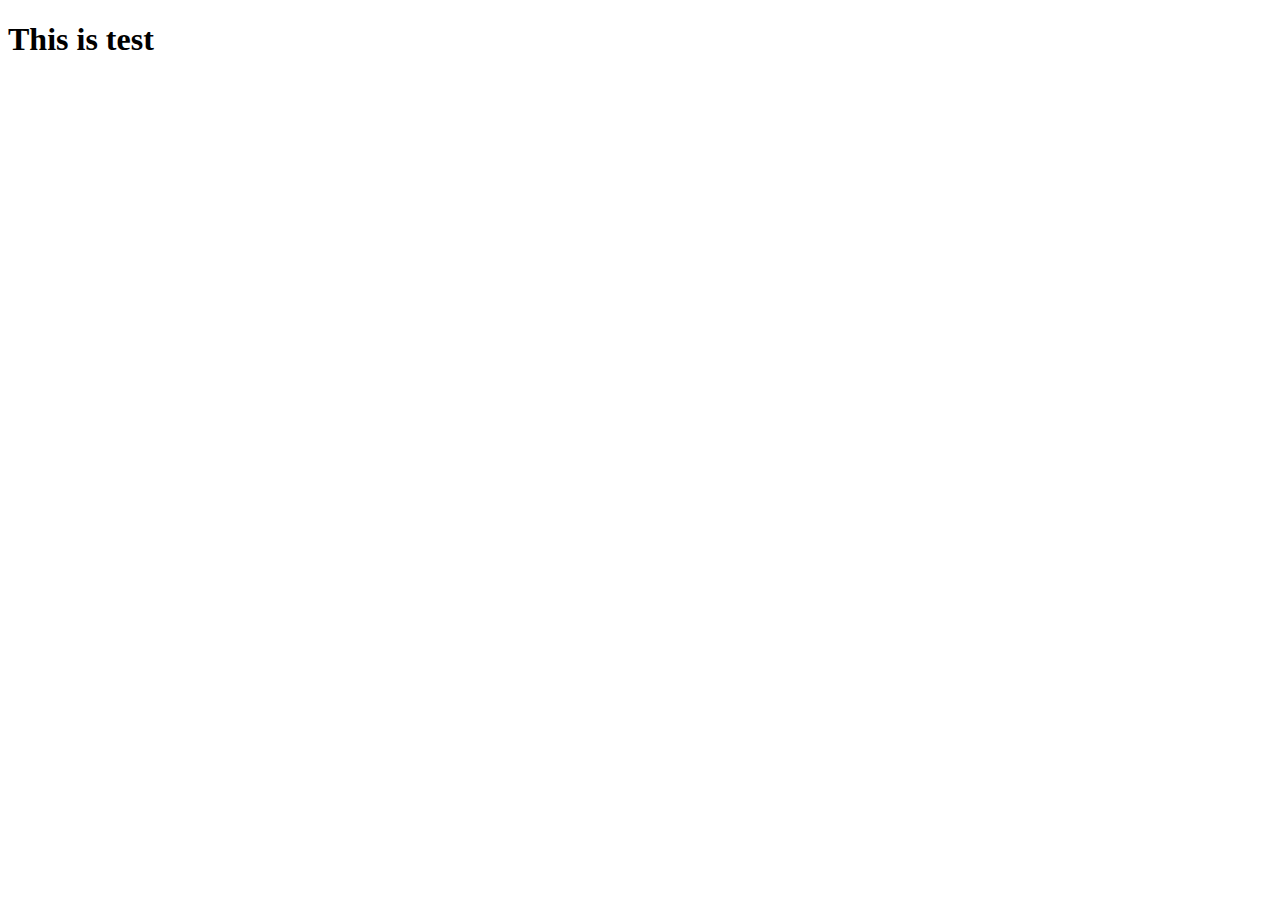
==== index.html @ d92e4f69 "up over all" ====
<!DOCTYPE html>
<html lang="en">
<head>
    <meta charset="UTF-8">
    <meta name="viewport" content="width=device-width, initial-scale=1.0">
    <title>Document</title>
</head>
<body>
    <h1>This is test</h1>
</body>
</html>
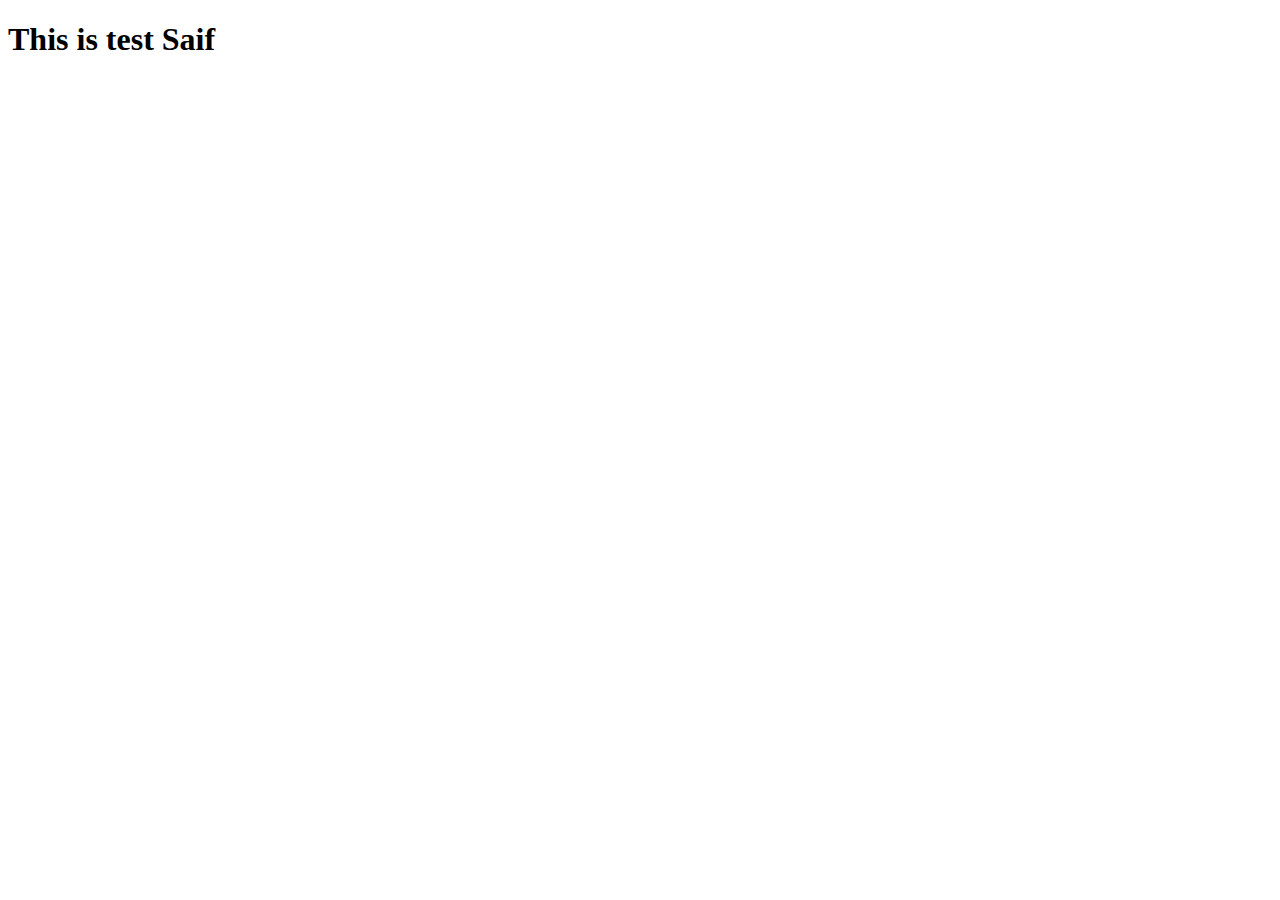
==== commit 100e9e7f: "update over all" ====
--- a/index.html
+++ b/index.html
@@ -6,6 +6,6 @@
     <title>Document</title>
 </head>
 <body>
-    <h1>This is test</h1>
+    <h1>This is test Saif</h1>
 </body>
 </html>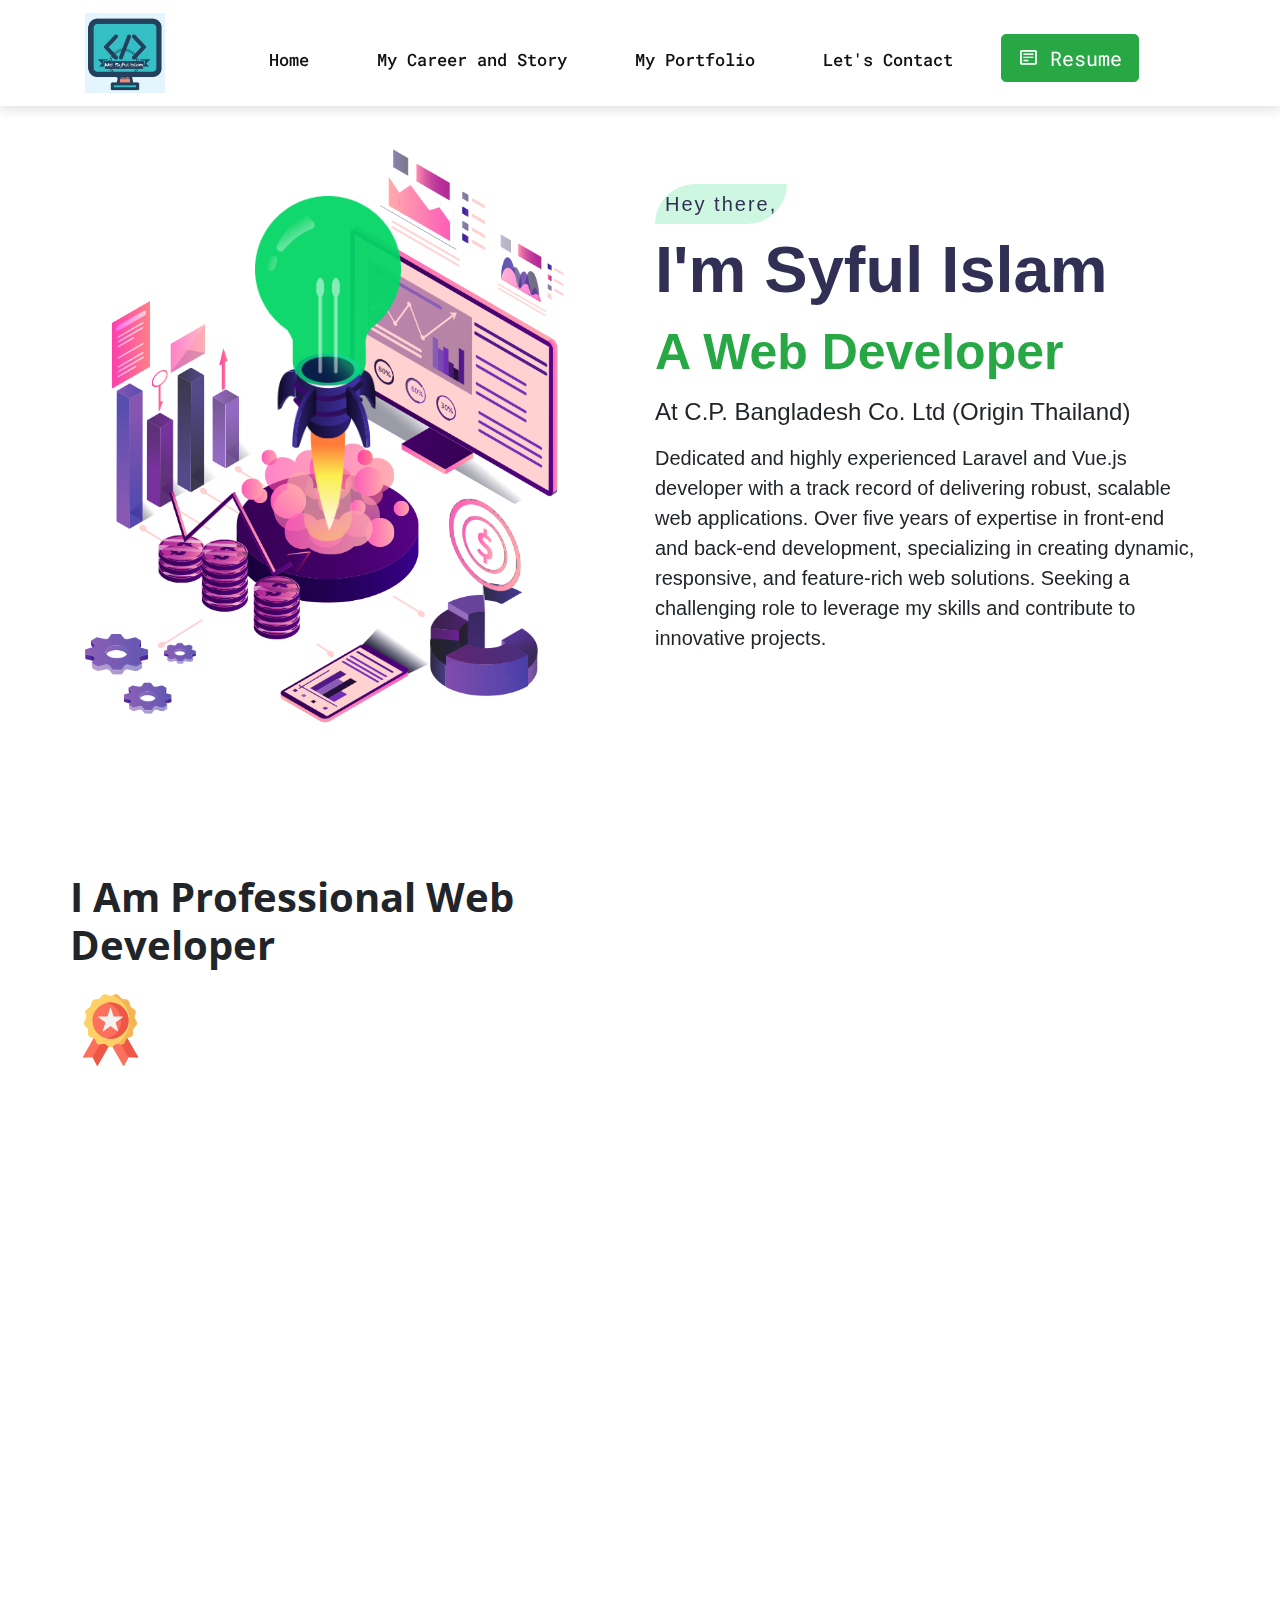
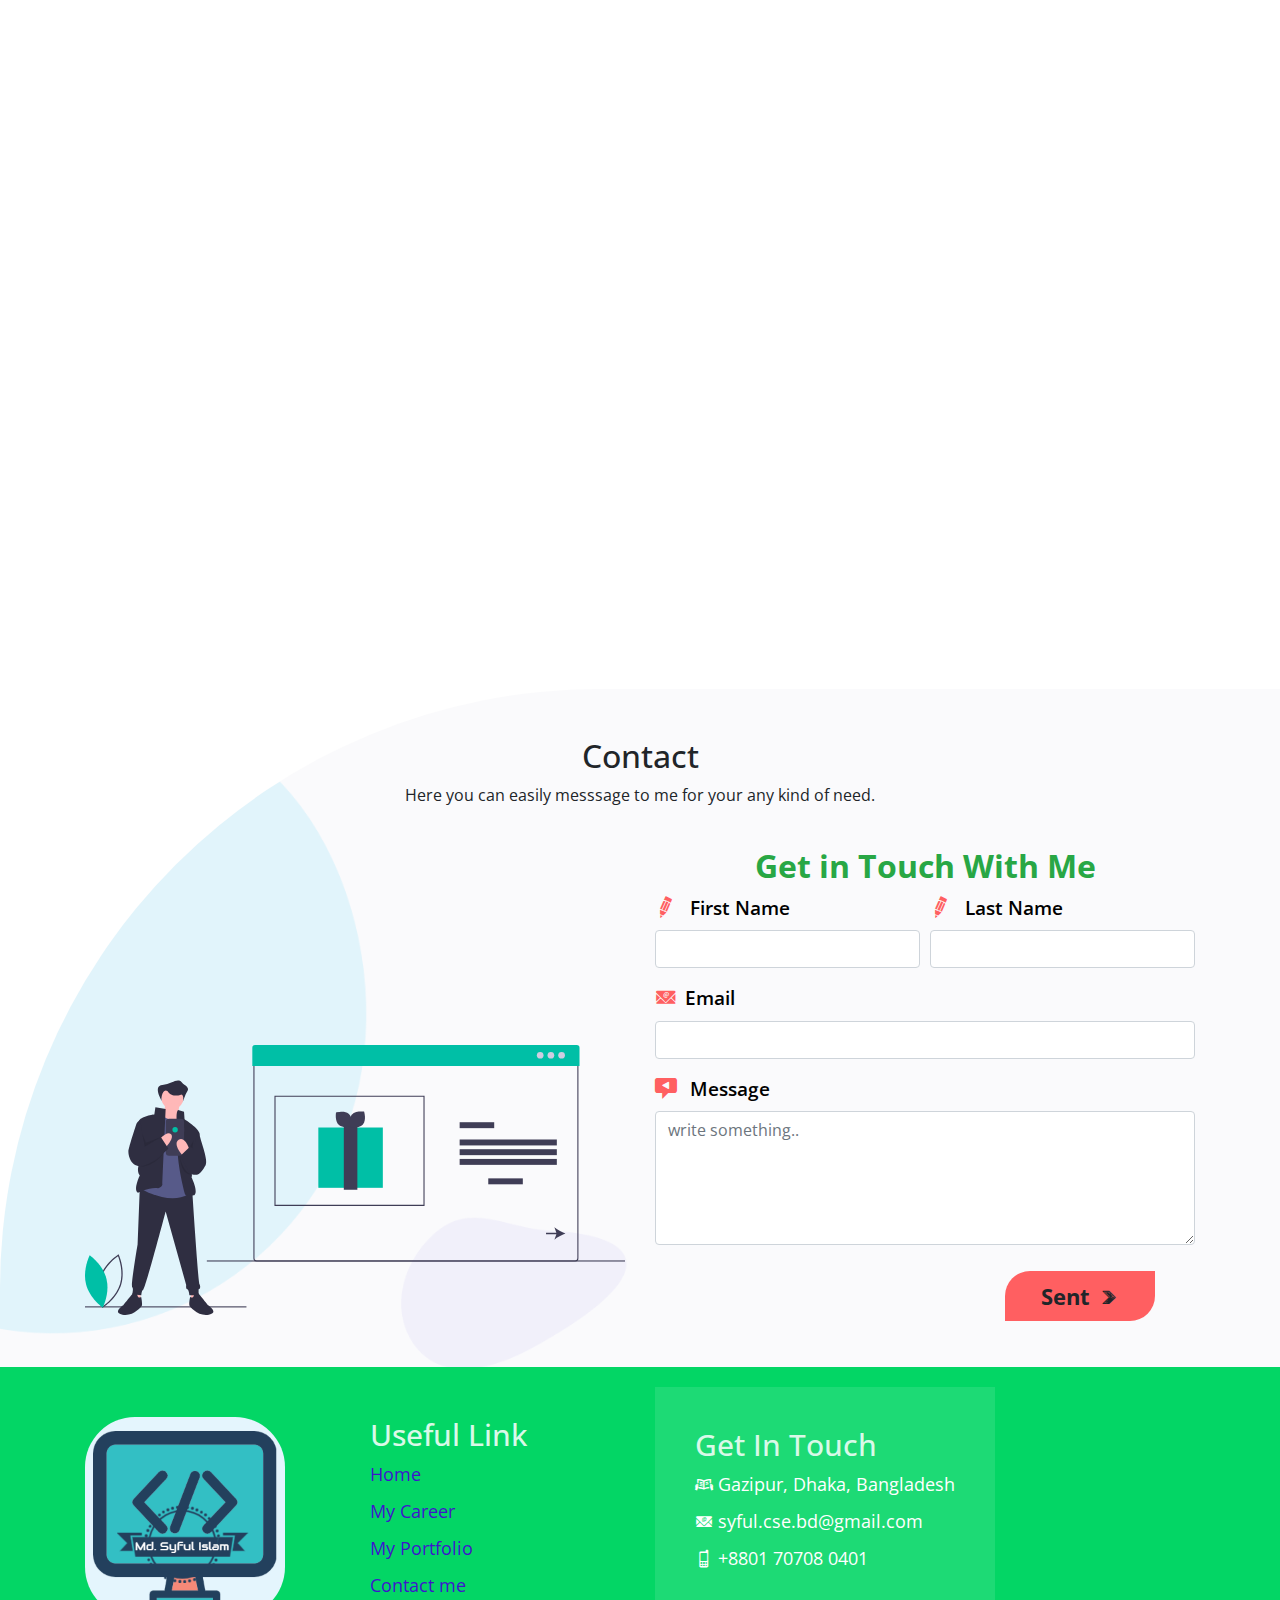
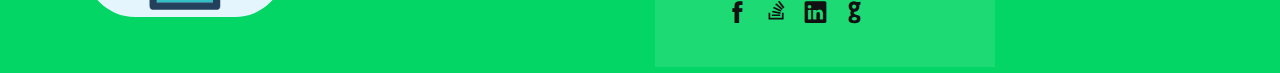
==== commit 701e695e: "upload" ====
--- a/index.html
+++ b/index.html
@@ -1,11 +1,365 @@
 <!DOCTYPE html>
 <html lang="en">
+
 <head>
-    <meta charset="UTF-8">
-    <meta name="viewport" content="width=device-width, initial-scale=1.0">
-    <title>Document</title>
+  <meta charset="utf-8">
+  <meta content="width=device-width, initial-scale=1.0" name="viewport">
+
+  <title>Syful | Web design & developer</title>
+  <meta content="Md. Syful Islam" name="description">
+  <meta content="web, developer" name="keywords">
+
+  <!-- Favicons -->
+  <link rel="apple-touch-icon" sizes="180x180" href="./assets/img/logo/apple-touch-icon.png">
+  <link rel="icon" type="image/png" sizes="32x32" href="./assets/img/logo/favicon-32x32.png">
+  <link rel="icon" type="image/png" sizes="16x16" href="./assets/img/logo/favicon-16x16.png">
+  <link rel="manifest" href="./assets/img/logo/site.webmanifest">
+
+
+  <!-- Vendor CSS Files -->
+  <link rel="stylesheet" href="https://stackpath.bootstrapcdn.com/bootstrap/4.1.3/css/bootstrap.min.css"
+    integrity="sha384-MCw98/SFnGE8fJT3GXwEOngsV7Zt27NXFoaoApmYm81iuXoPkFOJwJ8ERdknLPMO" crossorigin="anonymous">
+  <link href="assets/vendor/bootstrap/css/bootstrap.min.css" rel="stylesheet">
+  <link href="assets/vendor/icofont/icofont.min.css" rel="stylesheet">
+  <link href="assets/vendor/boxicons/css/boxicons.min.css" rel="stylesheet">
+  <link href="assets/vendor/animate.css/animate.min.css" rel="stylesheet">
+  <link href="assets/vendor/owl.carousel/assets/owl.carousel.min.css" rel="stylesheet">
+  <link href="assets/vendor/venobox/venobox.css" rel="stylesheet">
+  <link href="assets/vendor/aos/aos.css" rel="stylesheet">
+
+  <!-- Template Main CSS File -->
+  <link href="assets/css/style.css" rel="stylesheet">
+  <link href="assets/css/animate.css" rel="stylesheet">
+
 </head>
+
 <body>
-    <h1>This is test Saif</h1>
+  <!-- ======================================================== -->
+
+  <!-- ======= Header ======= -->
+
+  <nav class="navbar navbar-expand-lg navbar-light bg-white  fixed-top">
+    <div class="container">
+
+      <a href="index.html"><img src="assets/img/saif/logo.png" height="80" width="80" alt="Md. Syful Islam"></a>
+
+
+      <button class="navbar-toggler" type="button" data-toggle="collapse" data-target="#navbarSupportedContent"
+        aria-controls="navbarSupportedContent" aria-expanded="false" aria-label="Toggle navigation">
+        <span><i id="bar" class="icofont-navigation-menu"></i></span>
+      </button>
+
+      <div class="collapse navbar-collapse" id="navbarSupportedContent">
+        <ul class="navbar-nav ml-auto">
+
+          <li class="nav-item" class="active"><a class="nav-link mr-5" href="index.html">Home</a></li>
+          <li class="nav-item"><a class="nav-link mr-5" href="my-career.html">My Career and Story</a></li>
+
+          <li class="nav-item"><a class="nav-link mr-5" href="portfolio.html">My Portfolio</a></li>
+          <li class="nav-item"><a class="nav-link mr-5" href="contact.html">Let's Contact</a></li>
+          <li><a href="https://drive.google.com/file/d/1NWJBXSnvT3Icw6etCqHpP1KLFsmGRoLo/view?usp=sharing"
+              target="_blank"><button class="btn btn-success btn-lg"><i class='bx bx-detail'></i> Resume</button></a></li>
+
+        </ul>
+      </div>
+    </div>
+  </nav>
+
+  <!--end nav-->
+
+
+
+  <!-- ===========================Start hero section==========================-->
+  <section id="hero" class="hero my-5 py-5">
+    <div class="container">
+      <div class="row">
+        <div class="col-lg-6">
+          <div class="hero-img">
+            <img class="img-1" src="assets/img/bulb.png" alt="">
+            <img src="assets/img/01.png" class="img-fluid wow bounceInUp" data-wow-duration="2s" alt="">
+          </div>
+        </div>
+        <div class="col-lg-6">
+          <div class="hero-content pt-2" data-aos="fade-left" data-aos-delay="300">
+            <h3>Hey there,</h3>
+            <h2>I'm Syful Islam</h2>
+            <h1>
+              <span class=" text-success font-weight-bold  bold"> A Web Developer</span>
+            </h1>
+            <h4>
+              At C.P. Bangladesh Co. Ltd (Origin Thailand)</h4>
+            <p class="lead mt-3">Dedicated and highly experienced <b>Laravel</b> and <b>Vue.js</b> developer with a
+              track record of delivering
+              robust, scalable web
+              applications. Over five years of expertise in front-end and back-end development, specializing in creating
+              dynamic,
+              responsive, and feature-rich web solutions. Seeking a challenging role to leverage my skills and
+              contribute to
+              innovative projects.
+            </p>
+            <!-- <a href="https://join.skype.com/invite/w9lyPxJXh79n" target="_blank">
+              <button class=" mt-4 btn btn-success btn-lg ">Meet me Virtually</button></a> -->
+          </div>
+        </div>
+      </div>
+    </div>
+  </section>
+
+  <!-- =============================end hero=========================== -->
+
+
+  <!-- ================About Me in home page=========== -->
+  <section id="about">
+    <div class="container">
+      <div class="row">
+        <div class="col-lg-7">
+          <h2 class="main">I Am Professional Web Developer</h2>
+          <div class="row">
+            <div class="col-md-2">
+              <div class="badge">
+                <img src="assets/img/ribbon.svg" class="img-fluid abc" alt="">
+              </div>
+            </div>
+            <div class="col-md-10" data-aos="fade-right" data-aos-delay="300">
+              <h3>As an expert web developer,</h3>
+              <p> I provide web developemt services to soft-corner and Topper IT businesses looking to let and expert
+                handle their digital media, design & development, cyber security and communications requirents. <br>
+
+                I'm an experienced and passionate consultants who live and breathe Web Develoment universe. </p>
+              <div class="singnature">
+                <img src="assets/img/syful_name.png" class="img-fluid" alt="">
+              </div>
+              <div class="social">
+                <a href="https://www.facebook.com/syful.cse" target="_blank"> <i class="icofont-facebook"></i></a>
+                <a href="https://stackoverflow.com/users/12693747/md-syful-islam" target="_blank"> <i
+                    class='bx bxl-stack-overflow'></i></a>
+                <a href="https://www.linkedin.com/in/syful-islam-09379013b" target="_blank"> <i class="icofont-linkedin"></i></a>
+                <a href="https://github.com/saif01" target="_blank"> <i class="icofont-github"></i> </a>
+              </div>
+            </div>
+          </div>
+        </div>
+        <div class="col-lg-5">
+          <div class="my-pic" data-aos="fade-left" data-aos-delay="300">
+            <img src="assets/img/saif/saif-bg.png" class="img-fluid" alt="">
+          </div>
+        </div>
+      </div>
+    </div>
+  </section>
+
+
+
+
+  <!--====== SERVICES PART START ======-->
+
+  <section id="features" class="services-area pt-120 my-4 py-5">
+    <div class="container">
+      <div class="row">
+        <div class="col">
+          <div class="section-title" data-aos="zoom-in">
+
+            <h3 class="text-justify"> I'm as a website developer, provide expert web development and web design services
+              to our clients. Soft Corner offers a variety of website design and development services, from creating web
+              development solutions and responsive website designs, to building custom e-commerce and intranet
+              experiences using the latest and proven web technologies. With up to 85% of consumers visiting company’s
+              or service provider’s website before making a purchase, more and more consumers make decisions based on
+              their online experience: the appearance, usability and accessibility of your website is more important
+              than ever, especially in an increasingly competitive market.</h3>
+            <h2 class="ex"> I'm Expert In</h2g>
+              <hr class="bold">
+          </div> <!-- section t itle -->
+        </div>
+      </div> <!-- row -->
+      <div class="row justify-content-center">
+        <div class="col-lg-4 col-md-7 col-sm-8">
+          <div class="single-services text-center mt-30 wow fadeIn" data-wow-duration="1s" data-wow-delay="0.2s">
+            <div class="services-icon">
+              <img class="shape" src="assets/img/services-shape.svg" alt="shape">
+              <img class="shape-1" src="assets/img/services-shape-1.svg" alt="shape">
+              <i class="lni lni-baloon"></i>
+            </div>
+            <div class="services-content mt-30">
+              <h4 class="services-title"><a href="#">Website Design</a></h4>
+              <p class="text">As a font in web developer basically I use HTML, CSS, Bootstrap(css's framework)
+                ,Javascript and It's library like JQuery and React.And the design would be responsible that means all
+                device friendly. </p>
+              <a class="more" href="contact.html"> Let's agreement <i class="icofont-rocket"></i></a>
+            </div>
+          </div> <!-- single services -->
+        </div>
+        <div class="col-lg-4 col-md-7 col-sm-8">
+          <div class="single-services text-center mt-30 wow fadeIn" data-wow-duration="1s" data-wow-delay="0.5s">
+            <div class="services-icon">
+              <img class="shape" src="assets/img/services-shape.svg" alt="shape">
+              <img class="shape-1" src="assets/img/services-shape-2.svg" alt="shape">
+              <i class="lni lni-cog"></i>
+            </div>
+            <div class="services-content mt-30">
+              <h4 class="services-title"><a href="#">Wordpress Design & Development</a></h4>
+              <p class="text">In a wordpress design and development I a creating a design by Elementor pro and others
+                pro plugin and theme.For theme development I use PHP.</p>
+              <a class="more" href="contact.html"> Let's agreement <i class="icofont-rocket"></i></a>
+            </div>
+          </div> <!-- single services -->
+        </div>
+        <div class="col-lg-4 col-md-7 col-sm-8">
+          <div class="single-services text-center mt-30 wow fadeIn" data-wow-duration="1s" data-wow-delay="0.8s">
+            <div class="services-icon">
+              <img class="shape" src="assets/img/services-shape.svg" alt="shape">
+              <img class="shape-1" src="assets/img/services-shape-3.svg" alt="shape">
+              <i class="lni lni-bolt-alt"></i>
+            </div>
+            <div class="services-content mt-30">
+              <h4 class="services-title"><a href="#">MERN stack Development</a></h4>
+              <p class="text">For Web developer I use MERN tools means MOngoDB, Express.JS React.JS and Node.Js, these
+                are very populer at this current world. I'm a MERN strack Developer.</p>
+              <a class="more" href="contact.html"> Let's agreement <i class="icofont-rocket"></i></a>
+            </div>
+          </div> <!-- single services -->
+        </div>
+      </div> <!-- row -->
+    </div> <!-- container -->
+  </section>
+
+  <!--====== SERVICES PART ENDS ======-->
+
+
+
+  <!--====== CONTACT PART START ======-->
+
+  <!--nre-->
+  <section id="contact" class="my-5 py-5">
+    <div class="container">
+      <div class="contact-info text-center pb-4">
+
+        <h2>Contact</h2>
+        <p>Here you can easily messsage to me for your any kind of need.</p>
+      </div>
+      <div class="row">
+
+        <div class="col-lg-6 col-md-12 col-12">
+          <div class="svg pt-5">
+            <img src="assets/img/contact5.svg" class="img-fluid" alt="">
+          </div>
+        </div>
+
+        <div class="col-md-12 col-lg-6 col-12">
+          <div class="form-head">
+            <h2 class="text-center font-weight-bold text-success">Get in Touch With Me</h2>
+
+          </div>
+          <form>
+            <div class="form-row">
+              <div class="form-group col-lg-6 col-md-6 col-12">
+                <label for="name1"> <i class="icofont-pencil-alt-1 mr-2"></i> First Name</label>
+                <input type="text" class="form-control" id="name1" placeholder="">
+              </div>
+              <div class="form-group col-md-6 col-lg-6 col-12">
+                <label for="name2"> <i class="icofont-pencil-alt-1 mr-2"></i> Last Name</label>
+                <input type="text" class="form-control" id="name2" placeholder="">
+              </div>
+            </div>
+            <div class="form-group">
+              <label for="email"><i class="icofont-email mr-2"></i>Email</label>
+              <input type="email" class="form-control" id="email">
+            </div>
+            <div class="form-group">
+              <label for="message"> <i class="icofont-ui-video-message mr-2"></i> Message</label>
+              <textarea class="form-control" id="message" cols="" rows="5" placeholder="write something.."></textarea>
+            </div>
+
+
+            <div class="set">
+              <button class="btn  btn-lg">Sent<i class="icofont-hand-drawn-right ml-2"></i></button>
+            </div>
+          </form>
+        </div>
+      </div>
+    </div>
+    </div>
+  </section>
+
+
+
+
+
+
+
+  <!--======Footer Part ======-->
+
+  <footer class="footer1">
+    <div class="container">
+      <div class="row">
+
+        <div class="col-lg-3">
+          <div class="img">
+            <img src="assets/img/saif/logo.png" alt="Syful Islam">
+          </div>
+        </div>
+        <div class="col-lg-3">
+          <div class="useful">
+            <h2>Useful Link</h2>
+            <ul>
+              <li><a href="index.html">Home</a></li>
+              <li><a href="my-career.html">My Career</a></li>
+              <li><a href="portfolio.html">My Portfolio</a></li>
+              <li><a href="contact.html">Contact me</a></li>
+            </ul>
+          </div>
+        </div>
+        <div class="col-lg-6 col-12 col-md-12">
+          <div class="touch">
+            <h2>Get In Touch</h2>
+            <ul>
+              <li><i class="icofont-read-book"></i> Gazipur, Dhaka, Bangladesh</li>
+              <li><i class="icofont-email"></i> syful.cse.bd@gmail.com</li>
+              <li><i class="icofont-ui-cell-phone"></i> +8801 70708 0401</li>
+            </ul>
+            <div class="icon">
+              <a href="https://www.facebook.com/syful.cse" target="_blank"> <i class="icofont-facebook"></i></a>
+              <a href="https://stackoverflow.com/users/12693747/md-syful-islam" target="_blank"> <i class='bx bxl-stack-overflow'></i></a>
+              <a href="https://www.linkedin.com/in/syful-islam-09379013b" target="_blank"> <i
+                  class="icofont-linkedin"></i></a>
+              <a href="https://github.com/saif01" target="_blank"> <i class="icofont-github"></i> </a>
+            </div>
+          </div>
+        </div>
+
+      </div>
+    </div>
+  </footer>
+
+
+
+
+
+  <!--preloader and back to top-->
+  <div id="preloader"></div>
+  <a href="#" class="back-to-top text-decoration-none"><i class="icofont-hand-drag1"></i></a>
+
+
+  <!-- ======================================================== -->
+  <!-- Vendor JS Files -->
+  <script src="assets/vendor/jquery/jquery.min.js"></script>
+  <script src="assets/vendor/bootstrap/js/bootstrap.bundle.min.js"></script>
+  <script src="assets/vendor/jquery.easing/jquery.easing.min.js"></script>
+  <script src="assets/vendor/php-email-form/validate.js"></script>
+  <script src="assets/vendor/owl.carousel/owl.carousel.min.js"></script>
+  <script src="assets/vendor/isotope-layout/isotope.pkgd.min.js"></script>
+  <script src="assets/vendor/venobox/venobox.min.js"></script>
+  <script src="assets/vendor/aos/aos.js"></script>
+  <!--my js-->
+  <script src="assets/vendor/my/particles.min.js"></script>
+  <script src="assets/vendor/my/app.js"></script>
+  <script src="assets/vendor/my/pathformer.js"></script>
+  <script src="assets/vendor/my/vivus.min.js"></script>
+  <script src="assets/vendor/my/raindrops.js"></script>
+  <script src="assets/vendor/my/wow.min.js"></script>
+
+  <!-- Template Main JS File -->
+  <script src="assets/js/main.js"></script>
+
 </body>
+
 </html>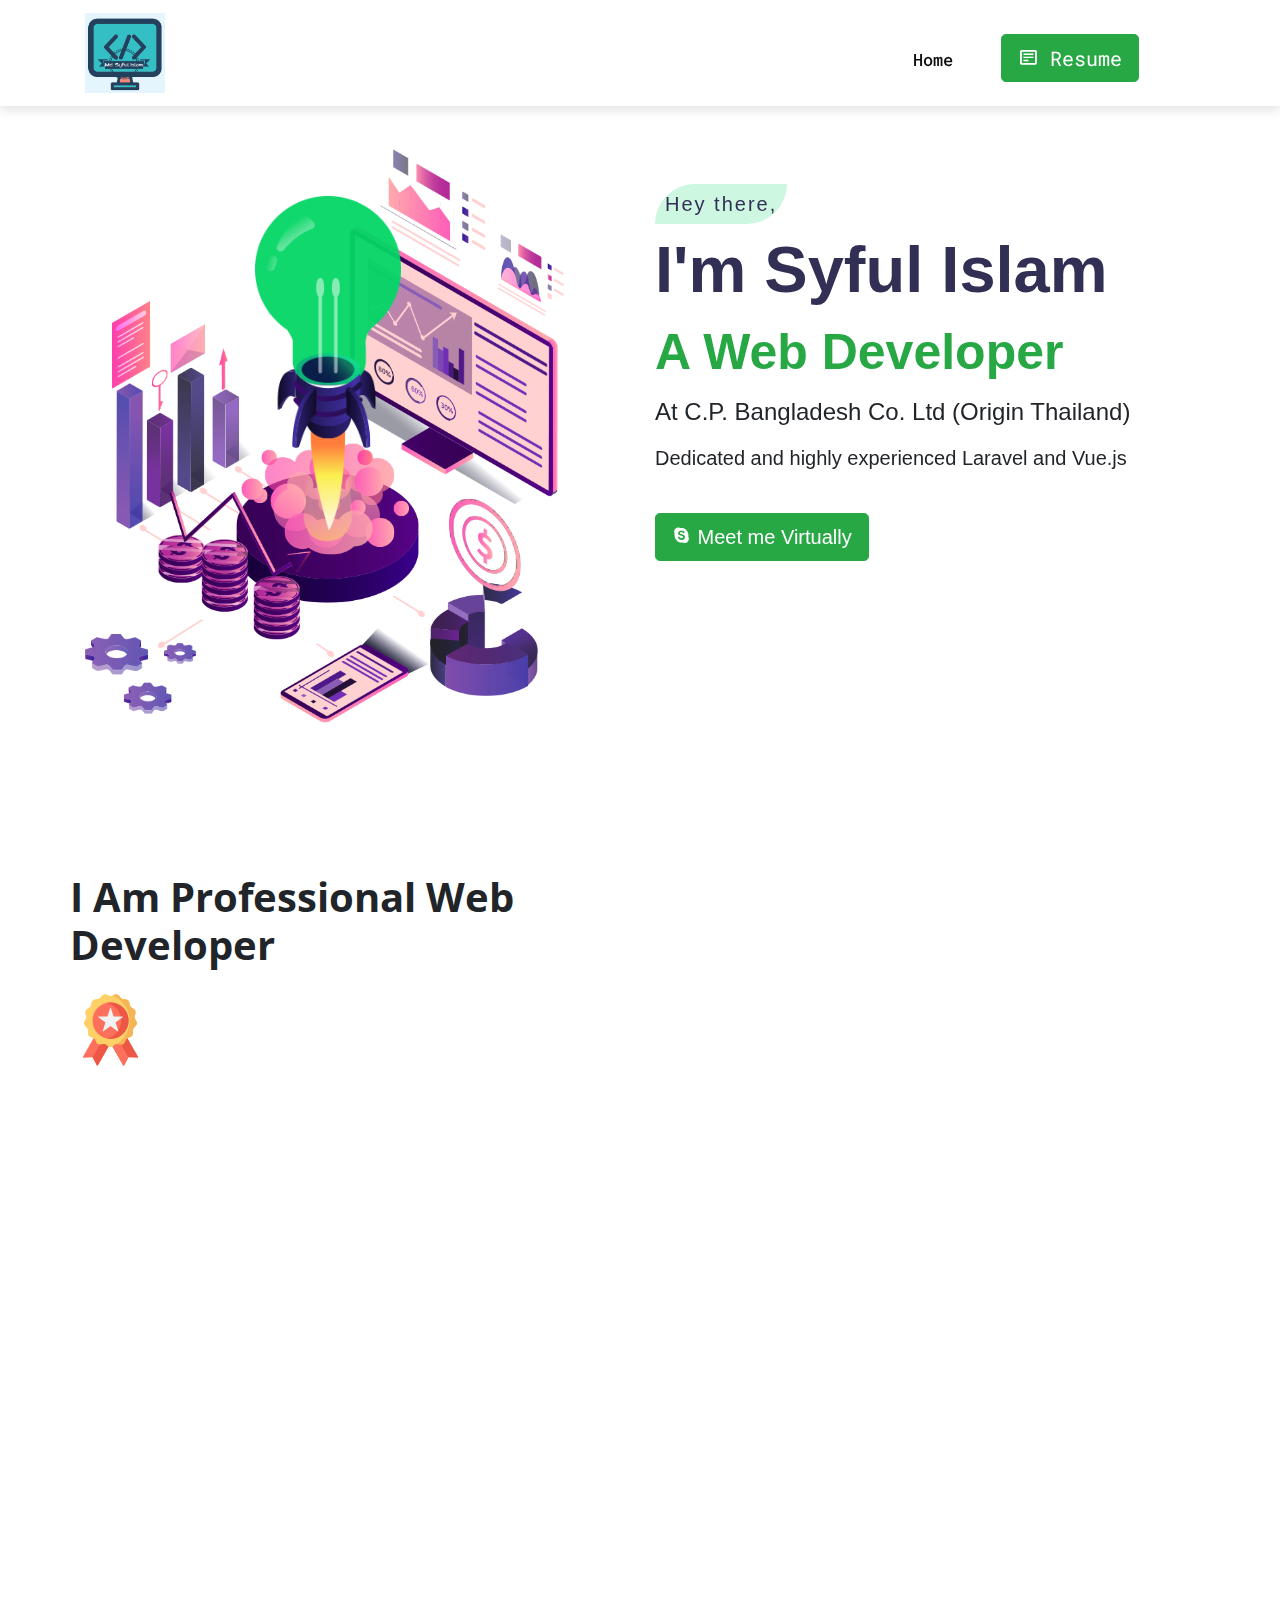
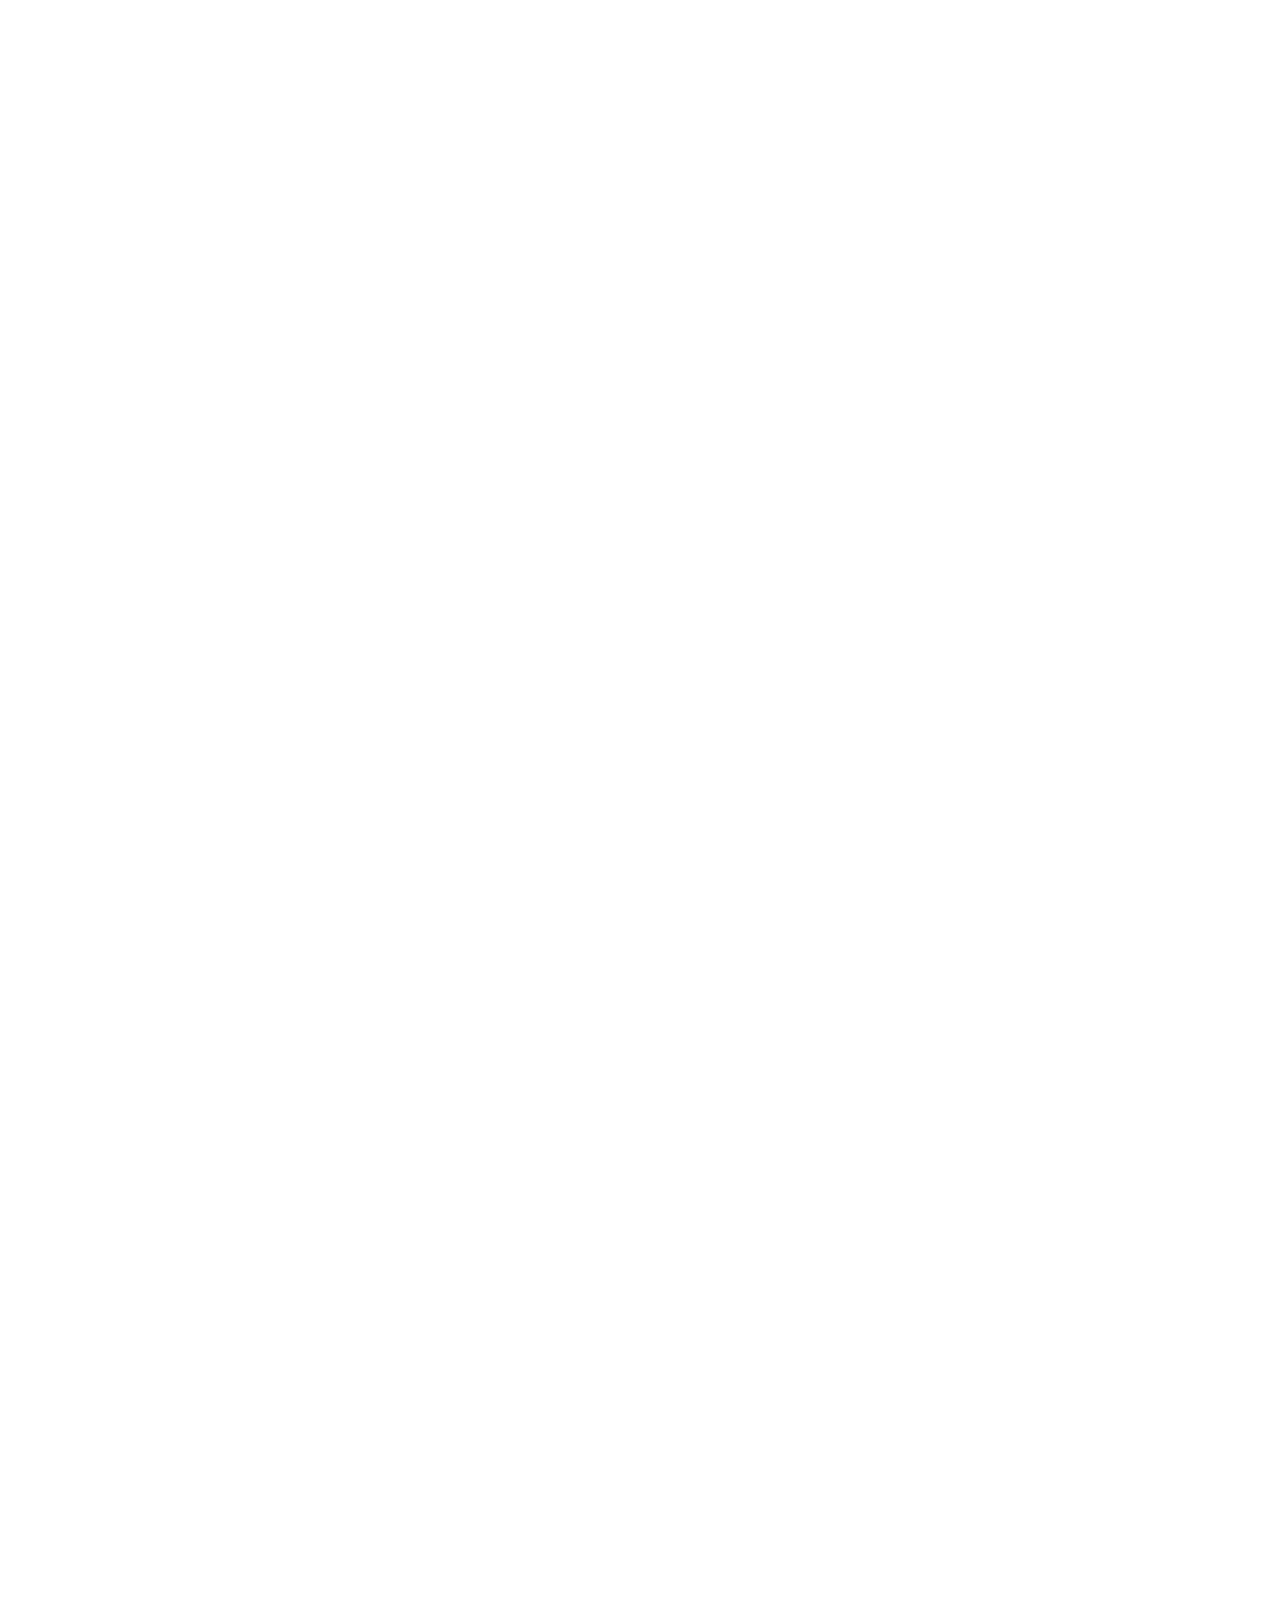
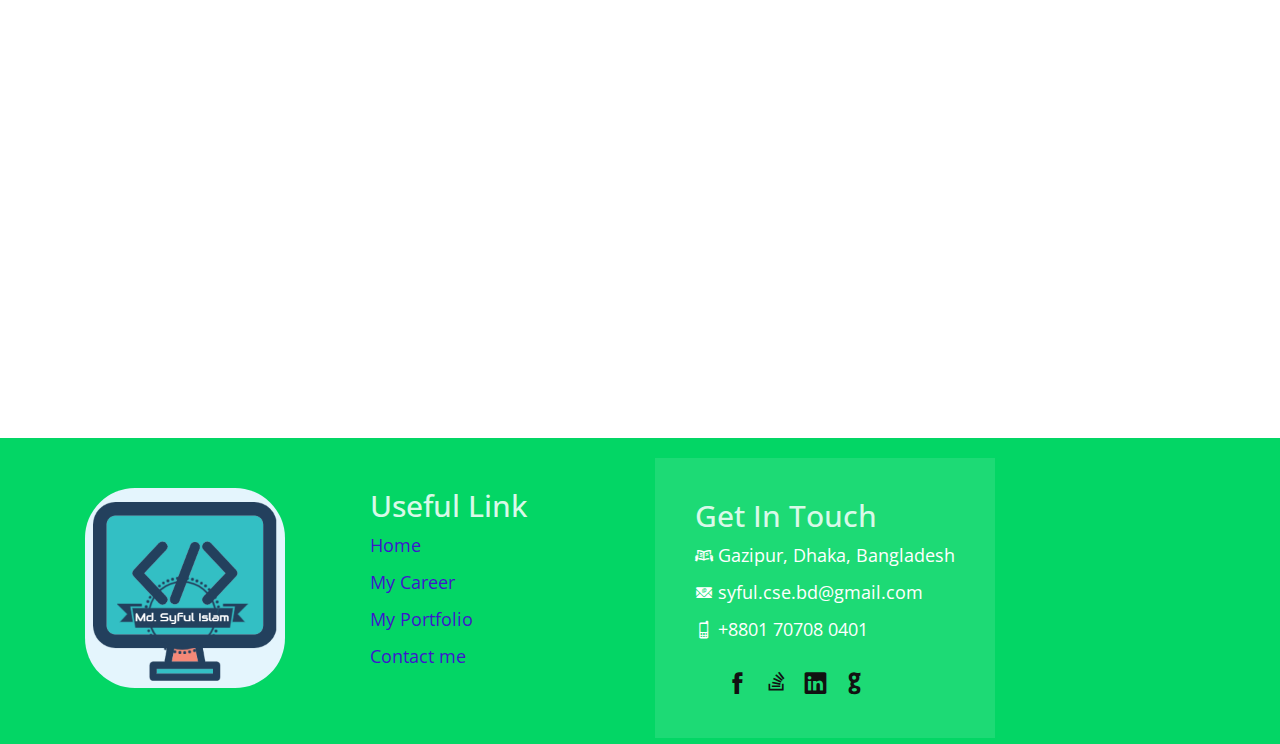
==== commit 24f9fba9: "update all" ====
--- a/index.html
+++ b/index.html
@@ -31,6 +31,7 @@
   <link href="assets/css/style.css" rel="stylesheet">
   <link href="assets/css/animate.css" rel="stylesheet">
 
+
 </head>
 
 <body>
@@ -52,11 +53,11 @@
       <div class="collapse navbar-collapse" id="navbarSupportedContent">
         <ul class="navbar-nav ml-auto">
 
-          <li class="nav-item" class="active"><a class="nav-link mr-5" href="index.html">Home</a></li>
-          <li class="nav-item"><a class="nav-link mr-5" href="my-career.html">My Career and Story</a></li>
-
+          <li class="nav-item" class="active"><a class="nav-link mr-5" href="#hero">Home</a></li>
+          <!-- <li class="nav-item"><a class="nav-link mr-5" href="#about">About Me</a></li>
+          <li class="nav-item"><a class="nav-link mr-5" href="#skills">Skils</a></li>
           <li class="nav-item"><a class="nav-link mr-5" href="portfolio.html">My Portfolio</a></li>
-          <li class="nav-item"><a class="nav-link mr-5" href="contact.html">Let's Contact</a></li>
+          <li class="nav-item"><a class="nav-link mr-5" href="#contact">Contact</a></li> -->
           <li><a href="https://drive.google.com/file/d/1NWJBXSnvT3Icw6etCqHpP1KLFsmGRoLo/view?usp=sharing"
               target="_blank"><button class="btn btn-success btn-lg"><i class='bx bx-detail'></i> Resume</button></a></li>
 
@@ -88,25 +89,18 @@
             </h1>
             <h4>
               At C.P. Bangladesh Co. Ltd (Origin Thailand)</h4>
-            <p class="lead mt-3">Dedicated and highly experienced <b>Laravel</b> and <b>Vue.js</b> developer with a
-              track record of delivering
-              robust, scalable web
-              applications. Over five years of expertise in front-end and back-end development, specializing in creating
-              dynamic,
-              responsive, and feature-rich web solutions. Seeking a challenging role to leverage my skills and
-              contribute to
-              innovative projects.
+            <p class="lead mt-3">Dedicated and highly experienced Laravel and Vue.js
             </p>
-            <!-- <a href="https://join.skype.com/invite/w9lyPxJXh79n" target="_blank">
-              <button class=" mt-4 btn btn-success btn-lg ">Meet me Virtually</button></a> -->
+            <a href="https://join.skype.com/invite/aJvQaq3Ld9zZ" target="_blank">
+              <button class="mt-4 btn btn-success btn-lg "><i class='bx bxl-skype'></i> Meet me Virtually</button></a>
           </div>
         </div>
       </div>
     </div>
   </section>
-
   <!-- =============================end hero=========================== -->
 
+ 
 
   <!-- ================About Me in home page=========== -->
   <section id="about">
@@ -122,8 +116,7 @@
             </div>
             <div class="col-md-10" data-aos="fade-right" data-aos-delay="300">
               <h3>As an expert web developer,</h3>
-              <p> I provide web developemt services to soft-corner and Topper IT businesses looking to let and expert
-                handle their digital media, design & development, cyber security and communications requirents. <br>
+              <p> I provide web developemt services at C.P. Bangladesh Co. Ltd (Origin Thailand) developer with a track record of delivering robust, scalable web applications. Over five years of expertise in front-end and back-end development, specializing in creating dynamic, responsive, and feature-rich web solutions. Seeking a challenging role to leverage my skills and contribute to innovative projects. <br>
 
                 I'm an experienced and passionate consultants who live and breathe Web Develoment universe. </p>
               <div class="singnature">
@@ -149,23 +142,107 @@
   </section>
 
 
+  <!-- ================skills Me in home page=========== -->
+  <section id="skills">
+    <div class="container-skillbar" data-aos="zoom-in" data-aos-delay="300">
+      <h2>My creative skills</h2>
+      <div class="skillbar clearfix" data-percent="85%">
+        <div class="skillbar-title" style="background: #970cc1;"><span>Laravel</span></div>
+        <div class="skillbar-bar one"></div>
+        <div class="skill-bar-percent">85%</div>
+      </div>
+      <!-- Ende Skill Bar -->
+      <div class="skillbar clearfix" data-percent="80%">
+        <div class="skillbar-title" style="background: #DD1E2F;"><span>Vue.js</span></div>
+        <div class="skillbar-bar two"></div>
+        <div class="skill-bar-percent">80%</div>
+      </div>
+      <!-- Ende Skill Bar -->
+      <div class="skillbar clearfix" data-percent="75%">
+        <div class="skillbar-title" style="background: #192823;"><span>MySQL & PostgreSQL</span></div>
+        <div class="skillbar-bar three"></div>
+        <div class="skill-bar-percent">75%</div>
+      </div>
+      <!-- Ende Skill Bar -->
+      <div class="skillbar clearfix" data-percent="75%">
+        <div class="skillbar-title" style="background: #EBB035;"><span>PHP</span></div>
+        <div class="skillbar-bar four"></div>
+        <div class="skill-bar-percent">75%</div>
+      </div>
+      <!-- Ende Skill Bar -->
+      <div class="skillbar clearfix" data-percent="70%">
+        <div class="skillbar-title" style="background:  #55a69f;"><span>Bootstrap, Vue, Vuetify</span></div>
+  
+        <div class="skillbar-bar five"></div>
+        <div class="skill-bar-percent">70%</div>
+      </div>
+      <!-- Ende Skill Bar -->
+      <div class="skillbar clearfix" data-percent="60%">
+        <div class="skillbar-title" style="background: #06A2CB;"><span>Linux Server Management</span></div>
+        <div class="skillbar-bar six"></div>
+        <div class="skill-bar-percent">60%</div>
+      </div>
+      <!-- Ende Skill Bar -->
+      <div class="skillbar clearfix" data-percent="60%">
+        <div class="skillbar-title" style="background: #218559;"><span>Google MAP, Search & API Console</span></div>
+        <div class="skillbar-bar seven"></div>
+        <div class="skill-bar-percent">60%</div>
+      </div>
+      <!-- Ende Skill Bar -->
+
+      <ul class="list-group list-group-flush">
+        <li class="list-group-item">
+          - Led the development of complex web applications, utilizing <b>Laravel</b> and <b>Vue.js</b>, resulting in improved
+          user experiences and enhanced functionality. 
+          </li>
+          <li class="list-group-item">
+          - Designed and implemented <b>RESTful APIs</b>, enabling seamless communication between the front-end
+          and back-end systems.
+          </li>
+          <li class="list-group-item">
+          - Utilized <b>Vuex</b> and state management to enhance application interactivity and real-time data updates,
+          significantly improving user engagement.
+          </li>
+          <li class="list-group-item">
+          - Conducted code reviews, <b>mentored junior developers</b>, and fostered a culture of best practices to
+          maintain high-quality code.
+          </li>
+          <li class="list-group-item">
+          - Developed and maintained <b>responsive, mobile-friendly</b> designs for applications, ensuring optimal user
+          experiences on various devices.
+          </li>
+          <li class="list-group-item">
+          - Collaborated with cross-functional teams to integrate third-party services, such as <b>social media APIs</b>,
+          extending the functionality of web applications.
+          </li>
+          <li class="list-group-item">
+          - Implemented effective <b>code optimization</b> techniques, reducing page load times and enhancing overall
+          website performance.
+          </li>
+          <li class="list-group-item">
+          - Developed custom <b>e-commerce</b> platforms, content management systems, and data-driven
+          applications, providing clients with tailored solutions.
+          </li>
+          <li class="list-group-item">
+          - Conducted rigorous testing and <b>debugging</b> to ensure application functionality, security, and scalability.
+        </li>
+      </ul>
+
+
+    </div>
+  </section>
+
+
 
 
   <!--====== SERVICES PART START ======-->
-
   <section id="features" class="services-area pt-120 my-4 py-5">
     <div class="container">
       <div class="row">
         <div class="col">
           <div class="section-title" data-aos="zoom-in">
 
-            <h3 class="text-justify"> I'm as a website developer, provide expert web development and web design services
-              to our clients. Soft Corner offers a variety of website design and development services, from creating web
-              development solutions and responsive website designs, to building custom e-commerce and intranet
-              experiences using the latest and proven web technologies. With up to 85% of consumers visiting company’s
-              or service provider’s website before making a purchase, more and more consumers make decisions based on
-              their online experience: the appearance, usability and accessibility of your website is more important
-              than ever, especially in an increasingly competitive market.</h3>
+          
             <h2 class="ex"> I'm Expert In</h2g>
               <hr class="bold">
           </div> <!-- section t itle -->
@@ -180,11 +257,13 @@
               <i class="lni lni-baloon"></i>
             </div>
             <div class="services-content mt-30">
-              <h4 class="services-title"><a href="#">Website Design</a></h4>
-              <p class="text">As a font in web developer basically I use HTML, CSS, Bootstrap(css's framework)
-                ,Javascript and It's library like JQuery and React.And the design would be responsible that means all
-                device friendly. </p>
-              <a class="more" href="contact.html"> Let's agreement <i class="icofont-rocket"></i></a>
+              <h4 class="services-title"><a href="#">Forntend Design & Development</a></h4>
+              <p class="text">As a frontend developer,I use Vue.js, Vuetify, and Bootstrap to create responsive and attractive web interfaces. Vue.js is a reactive JavaScript
+              framework that allows me to build dynamic and interactive components. Vuetify is a material design component framework
+              that provides me with a rich set of UI elements and themes. Bootstrap is a popular CSS framework that helps me design
+              layouts and grids for different screen sizes and devices. Together, these technologies enable me to create web
+              applications that are fast, user-friendly, and aesthetically pleasing. </p>
+              
             </div>
           </div> <!-- single services -->
         </div>
@@ -196,10 +275,13 @@
               <i class="lni lni-cog"></i>
             </div>
             <div class="services-content mt-30">
-              <h4 class="services-title"><a href="#">Wordpress Design & Development</a></h4>
-              <p class="text">In a wordpress design and development I a creating a design by Elementor pro and others
-                pro plugin and theme.For theme development I use PHP.</p>
-              <a class="more" href="contact.html"> Let's agreement <i class="icofont-rocket"></i></a>
+              <h4 class="services-title"><a href="#">Backend Design & Development</a></h4>
+              <p class="text">As a backend developer, I use Laravel, PHP, MySQL, and PostgreSQL to create web applications that are secure, scalable, and efficient. Laravel
+              is a PHP framework that simplifies common tasks such as routing, authentication, and database migrations. PHP is a
+              popular scripting language that runs on the server side and can interact with various databases. MySQL and PostgreSQL
+              are relational database management systems that store and manipulate data using SQL queries. By combining these
+              technologies, I can build robust APIs and dynamic web pages that meet the needs of my clients and users</p>
+              
             </div>
           </div> <!-- single services -->
         </div>
@@ -211,10 +293,14 @@
               <i class="lni lni-bolt-alt"></i>
             </div>
             <div class="services-content mt-30">
-              <h4 class="services-title"><a href="#">MERN stack Development</a></h4>
-              <p class="text">For Web developer I use MERN tools means MOngoDB, Express.JS React.JS and Node.Js, these
-                are very populer at this current world. I'm a MERN strack Developer.</p>
-              <a class="more" href="contact.html"> Let's agreement <i class="icofont-rocket"></i></a>
+              <h4 class="services-title"><a href="#"> Server Management</a></h4>
+              <p class="text">As a web administrator, I use domain hosting, cPanel, and Apache server management to create and maintain websites for
+              my clients. Domain hosting is the service that allows me to register and use domain names for my websites. cPanel is a
+              web-based control panel that enables me to easily manage various aspects of my web hosting account, such as email,
+              databases, security, and backups. Apache is a widely used web server software that handles the requests and responses
+              between my websites and the visitors. By using these tools, I can ensure that my websites are accessible, functional,
+              and secure..</p>
+              
             </div>
           </div> <!-- single services -->
         </div>
@@ -229,7 +315,7 @@
   <!--====== CONTACT PART START ======-->
 
   <!--nre-->
-  <section id="contact" class="my-5 py-5">
+  <!-- <section id="contact" class="my-5 py-5">
     <div class="container">
       <div class="contact-info text-center pb-4">
 
@@ -278,7 +364,7 @@
       </div>
     </div>
     </div>
-  </section>
+  </section> -->
 
 
 
@@ -351,15 +437,34 @@
   <script src="assets/vendor/aos/aos.js"></script>
   <!--my js-->
   <script src="assets/vendor/my/particles.min.js"></script>
-  <script src="assets/vendor/my/app.js"></script>
-  <script src="assets/vendor/my/pathformer.js"></script>
+  <!-- <script src="assets/vendor/my/app.js"></script> -->
+  <!-- <script src="assets/vendor/my/pathformer.js"></script> -->
   <script src="assets/vendor/my/vivus.min.js"></script>
-  <script src="assets/vendor/my/raindrops.js"></script>
+  <!-- <script src="assets/vendor/my/raindrops.js"></script> -->
   <script src="assets/vendor/my/wow.min.js"></script>
 
   <!-- Template Main JS File -->
   <script src="assets/js/main.js"></script>
 
+  <script>
+    jQuery(document).ready(function () {
+        jQuery(".skillbar").each(function () {
+          jQuery(this)
+            .find(".skillbar-bar")
+            .animate(
+              {
+                width: jQuery(this).attr("data-percent")
+              },
+              3000
+            );
+        });
+      });
+
+
+
+
+  </script>
+
 </body>
 
 </html>--- a/assets/css/style.css
+++ b/assets/css/style.css
@@ -3,15 +3,18 @@
 @import url('https://fonts.googleapis.com/css2?family=Open+Sans:ital,wght@0,400;0,600;0,700;1,400;1,600;1,700&display=swap');
 
 
-*{
-    margin: 0;
-    padding: 0;
-    box-sizing: border-box;
-}
-
-body{
-    /* font-family: 'Roboto Mono', monospace; */
-    font-family: 'Open Sans', sans-serif;
+* {
+  margin: 0;
+  padding: 0;
+  box-sizing: border-box;
+}
+
+body {
+  /* font-family: 'Roboto Mono', monospace; */
+  font-family: 'Open Sans', sans-serif;
+  overflow-y: scroll;
+    scroll-behavior: smooth;
+    /* Enables smooth scrolling */
 }
 
 
@@ -20,89 +23,98 @@
 # Header
 --------------------------------------------------------------*/
 
-.navbar{
+.navbar {
   top: 0;
   left: 0;
   font-size: 16px;
-  box-shadow: 0 5px 10px rgba(0,0,0,0.1);
+  box-shadow: 0 5px 10px rgba(0, 0, 0, 0.1);
   font-family: 'Roboto Mono', monospace;
 }
 
-.navbar-light .nav-item .nav-link{
- margin-left: 20px;
+.navbar-light .nav-item .nav-link {
+  margin-left: 20px;
   color: #111;
   transition: .5s;
   font-size: 17px;
-    font-weight: 500;
-    font-family: 'Roboto Mono', monospace;
-
-}
-.navbar-light img{
+  font-weight: 500;
+  font-family: 'Roboto Mono', monospace;
+
+}
+
+.navbar-light img {
   width: 100%;
 }
 
-.navbar-light h1 a{
+.navbar-light h1 a {
   font-size: 40px;
   text-decoration: none;
   color: #111;
 }
-@media(max-width: 992px){
-  .navbar-light .nav-item{
+
+@media(max-width: 992px) {
+  .navbar-light .nav-item {
     display: block;
     display: flex;
     margin-left: 10px;
   }
 }
 
-.navbar-light  span{
-  color:#2ac22a;
-}
+.navbar-light span {
+  color: #2ac22a;
+}
+
 .navbar-light .nav-item .nav-link:hover,
-.navbar-light .nav-item .nav-link.active{
-  color:#03D665;
-}
-
- .navbar-light .navbar-toggler{
+.navbar-light .nav-item .nav-link.active {
+  color: #03D665;
+}
+
+.navbar-light .navbar-toggler {
   border: none;
   outline: none;
 }
-#bar{
+
+#bar {
   font-size: 1.5em;
   padding: 7px;
   cursor: pointer;
   font-weight: 500;
   transform: .5s;
-  color:#331ef8af;
-}
-#bar:hover{
+  color: #331ef8af;
+}
+
+#bar:hover {
   color: #ff5f61;
 }
 
 .btn:not(:disabled):not(.disabled) {
-    cursor: pointer;
-    margin-right: 40px;
-    margin-top: 10px;
-}
-
-@media only screen and (max-width: 991px){
-  body> nav div> button:hover{
+  cursor: pointer;
+  margin-right: 40px;
+  margin-top: 10px;
+}
+
+@media only screen and (max-width: 991px) {
+  body>nav div>button:hover {
     background: #999;
   }
 }
-#navbarSupportedContent >ul{
+
+#navbarSupportedContent>ul {
   margin: 1rem;
   justify-content: flex-end;
   align-items: flex-end;
   text-align: right;
 }
-#navbarSupportedContent >ul>li:nth-child(n)>a{
+
+#navbarSupportedContent>ul>li:nth-child(n)>a {
   padding: 10px 0px;
 }
-@media(max-width:992px){
-    .navbar-light .nav-item .nav-link{
-        margin-right: 0;
-    }
-}
+
+@media(max-width:992px) {
+  .navbar-light .nav-item .nav-link {
+    margin-right: 0;
+  }
+}
+
 /*
 ================end navbar
 */
@@ -114,16 +126,18 @@
 ================start hero section
 */
 
-.hero{
+.hero {
   margin-top: 100px;
-  
-}
-.hero .hero-img img{
+
+}
+
+.hero .hero-img img {
   margin-top: 50px;
   position: relative;
   z-index: 20px;
 }
-.hero .hero-img .img-1{
+
+.hero .hero-img .img-1 {
   margin-top: 100px;
   position: absolute;
   margin-left: 170px;
@@ -132,11 +146,13 @@
   height: 346px;
   animation: up-down 1s ease-in-out infinite alternate-reverse both;
 }
-@keyframes up-down{
-  0%{
+
+@keyframes up-down {
+  0% {
     transform: translateY(20px);
   }
- 100%{
+
+  100% {
     transform: translateY(-20px);
   }
 }
@@ -144,116 +160,130 @@
 
 
 
-@media(max-width: 350px){
-    .hero .hero-img img{
-        margin-top: 150px;
-        width: 300px;
-        height: 200px;
-    }
-    .hero .hero-img .img-1{
-        margin-top: 60px;
-        margin-left: 80px;
-        height: 200px;
-        width: 100px;
-       
-    }
-}
+@media(max-width: 350px) {
+  .hero .hero-img img {
+    margin-top: 150px;
+    width: 300px;
+    height: 200px;
+  }
+
+  .hero .hero-img .img-1 {
+    margin-top: 60px;
+    margin-left: 80px;
+    height: 200px;
+    width: 100px;
+
+  }
+}
+
 .hero .hero-content {
   margin-top: 80px;
   font-family: 'Nunito', sans-serif;
 }
-.hero .hero-content h3{
+
+.hero .hero-content h3 {
   font-size: 20px;
   letter-spacing: 2px;
   padding: 8px 10px 8px 10px;
   color: #322f55;
   background: #cdf7e0;
   display: inline-block;
-  border-radius:  41px 0 41px 0;
-}
-.hero .hero-content h2{
+  border-radius: 41px 0 41px 0;
+}
+
+.hero .hero-content h2 {
   font-size: 65px;
   color: #322f55;
   font-weight: 700;
   line-height: 75px;
 }
+
 .hero .hero-content h1 {
   font-size: 50px;
   line-height: 75px;
   font-weight: 600;
   color: #322f55;
 }
-@media(max-width:568px){
+
+@media(max-width:568px) {
   .hero .hero-content h1 {
-      font-size: 30px;
-      line-height: 28px; 
-          
-  }   
-}
-    @media(max-width:576px){
-      .hero .hero-content h1 .bold{
-          font-size: 30px;
-          line-height: 28px;
-          display: flex;
-          margin-bottom: 0;
-      } 
-    }
-
-
-
-
-
-    /*
+    font-size: 30px;
+    line-height: 28px;
+
+  }
+}
+
+@media(max-width:576px) {
+  .hero .hero-content h1 .bold {
+    font-size: 30px;
+    line-height: 28px;
+    display: flex;
+    margin-bottom: 0;
+  }
+}
+
+
+
+
+
+/*
 ======abouts me
 */
-#about{
+#about {
   margin-top: 100px;
   margin-bottom: 40px;
   margin-right: 30px;
 }
-#about .main{
-   font-size: 40px;
-   font-weight: 700;
-}
-@media(max-width:576px){
-  #about .main{
+
+#about .main {
+  font-size: 40px;
+  font-weight: 700;
+}
+
+@media(max-width:576px) {
+  #about .main {
     font-size: 25px;
     margin-top: 200px;
   }
 }
-#about h3{
+
+#about h3 {
   font-size: 25px;
   font-weight: 700;
- color:rgb(3, 214, 101);
- margin-top: 10px;
-}
-#about p{
+  color: rgb(3, 214, 101);
+  margin-top: 10px;
+}
+
+#about p {
   font-size: 18px;
   line-height: 28px;
   color: #7f7f7f;
   margin-top: 10px;
 }
+
 #about .badge img {
   width: 100px;
   height: 100px;
 }
 
-#about .my-pic img{
+#about .my-pic img {
   width: 700px;
   height: 450px;
-  cursor:-moz-grab;
-     box-shadow: rgba(0, 0, 0, 0.1) 0px 4px 12px;
-    border-radius:40px;
-    transition:.5s; 
-}
-#about .my-pic img:hover{
-    -webkit-transition: prop time;
-    -o-transition: prop time;
-    transition: prop time;
-    transform: scale(1.1)
-}
-@media (max-width: 576px){
-  #about .my-pic img{
+  cursor: -moz-grab;
+  box-shadow: rgba(0, 0, 0, 0.1) 0px 4px 12px;
+  border-radius: 40px;
+  transition: .5s;
+}
+
+#about .my-pic img:hover {
+  -webkit-transition: prop time;
+  -o-transition: prop time;
+  transition: prop time;
+  transform: scale(1.1)
+}
+
+@media (max-width: 576px) {
+  #about .my-pic img {
     border-radius: 0 0 0 0;
     width: 400px;
     height: 300px;
@@ -265,14 +295,14 @@
   }
 }
 
-#about .career{
-    margin-right: 0px;
-}
-
-#about .career .btn1{
-    padding: 5px 04px;
-    display: inline-block;
-    border-radius: 40px;
+#about .career {
+  margin-right: 0px;
+}
+
+#about .career .btn1 {
+  padding: 5px 04px;
+  display: inline-block;
+  border-radius: 40px;
 }
 
 
@@ -284,43 +314,49 @@
   margin-top: 20px;
 
 }
-#about .social i{
+
+#about .social i {
   font-size: 25px;
 
   text-align: center;
   padding-right: 15px;
-  color:rgb(23, 66, 196);
-  
-}
-#about .social i:hover{
+  color: rgb(23, 66, 196);
+
+}
+
+#about .social i:hover {
   color: #111;
-  
-}
-
-
-
-#about .btn .name{
+
+}
+
+
+
+#about .btn .name {
   font-size: 14px;
   margin-left: 10px;
   transition: .5s;
-  color:rgb(23, 66, 196);
-}
-#about .btn:hover .name{
+  color: rgb(23, 66, 196);
+}
+
+#about .btn:hover .name {
   font-size: 20px;
   transform: scaleX(2.2);
   transform: 1s;
 
 }
-@media(max-width: 576px){
-  #about .social{
+
+@media(max-width: 576px) {
+  #about .social {
     margin-bottom: 20px;
     display: flex;
   }
-  #about .btn{
+
+  #about .btn {
     font-size: 14px;
     width: 100%;
   }
-  #about{
+
+  #about {
     margin-top: -200px;
   }
 }
@@ -344,52 +380,61 @@
   transition: all 0.3s ease-out 0s;
   padding: 50px 30px;
   border: 2px solid transparent;
-  border-radius: 8px; }
-  @media (max-width: 767px) {
-    .single-services {
-      padding: 20px 20px 30px; } }
-
-
-.services-area .section-title h3{
+  border-radius: 8px;
+}
+
+@media (max-width: 767px) {
+  .single-services {
+    padding: 20px 20px 30px;
+  }
+}
+
+
+.services-area .section-title h3 {
   font-size: 20px;
   line-height: 32px;
   font-weight: 400;
-  
-}
-
-.services-area .section-title h3 i{
+
+}
+
+.services-area .section-title h3 i {
   font-size: 40px;
-  color:#00E9C2;
+  color: #00E9C2;
   padding: 20px;
   margin: 20px;
- 
-}
-.services-area .section-title .ex{
+
+}
+
+.services-area .section-title .ex {
   font-size: 30px;
   font-weight: 800px;
   padding: 20px 0 0;
-  font-family:-apple-system, BlinkMacSystemFont, 'Segoe UI', Roboto, Oxygen, 
-  Ubuntu, Cantarell, 'Open Sans', 'Helvetica Neue', sans-serif;
-  color:rgb(213, 21, 95);
+  font-family: -apple-system, BlinkMacSystemFont, 'Segoe UI', Roboto, Oxygen,
+    Ubuntu, Cantarell, 'Open Sans', 'Helvetica Neue', sans-serif;
+  color: rgb(213, 21, 95);
   letter-spacing: 3px;
 }
-.services-area .section-title .bold{
+
+.services-area .section-title .bold {
   height: 50px;
   font-size: 50px;
   width: 50px;
   display: inline-block;
   margin-bottom: -30px;
 }
-@media(max-width: 576px){
-  .services-area .section-title h3{
+
+@media(max-width: 576px) {
+  .services-area .section-title h3 {
     font-size: 16px;
     text-align: center;
   }
-  .services-area .section-title h3 i{
+
+  .services-area .section-title h3 i {
     margin: 0;
     padding: 5px;
   }
-  .single-services{
+
+  .single-services {
     margin-bottom: 20px;
   }
 }
@@ -399,144 +444,184 @@
 
 
 
-  .single-services .services-icon {
-    display: inline-block;
-    position: relative; }
-    .single-services .services-icon img {
-      -webkit-transition: all 0.4s ease-out 0s;
-      -moz-transition: all 0.4s ease-out 0s;
-      -ms-transition: all 0.4s ease-out 0s;
-      -o-transition: all 0.4s ease-out 0s;
-      transition: all 0.4s ease-out 0s; }
-    .single-services .services-icon .shape-1 {
-      position: absolute;
-      top: 50%;
-      left: 50%;
-      -webkit-transform: translate(-50%, -50%);
-      -moz-transform: translate(-50%, -50%);
-      -ms-transform: translate(-50%, -50%);
-      -o-transform: translate(-50%, -50%);
-      transform: translate(-50%, -50%); }
-    .single-services .services-icon i {
-      position: absolute;
-      top: 50%;
-      left: 50%;
-      -webkit-transform: translate(-50%, -50%);
-      -moz-transform: translate(-50%, -50%);
-      -ms-transform: translate(-50%, -50%);
-      -o-transform: translate(-50%, -50%);
-      transform: translate(-50%, -50%);
-      font-size: 34px;
-      color: #fff; }
+.single-services .services-icon {
+  display: inline-block;
+  position: relative;
+}
+
+.single-services .services-icon img {
+  -webkit-transition: all 0.4s ease-out 0s;
+  -moz-transition: all 0.4s ease-out 0s;
+  -ms-transition: all 0.4s ease-out 0s;
+  -o-transition: all 0.4s ease-out 0s;
+  transition: all 0.4s ease-out 0s;
+}
+
+.single-services .services-icon .shape-1 {
+  position: absolute;
+  top: 50%;
+  left: 50%;
+  -webkit-transform: translate(-50%, -50%);
+  -moz-transform: translate(-50%, -50%);
+  -ms-transform: translate(-50%, -50%);
+  -o-transform: translate(-50%, -50%);
+  transform: translate(-50%, -50%);
+}
+
+.single-services .services-icon i {
+  position: absolute;
+  top: 50%;
+  left: 50%;
+  -webkit-transform: translate(-50%, -50%);
+  -moz-transform: translate(-50%, -50%);
+  -ms-transform: translate(-50%, -50%);
+  -o-transform: translate(-50%, -50%);
+  transform: translate(-50%, -50%);
+  font-size: 34px;
+  color: #fff;
+}
+
+.single-services .services-content .services-title a {
+  text-decoration: none;
+  font-size: 26px;
+  font-weight: 700;
+  color: #2E2E2E;
+  -webkit-transition: all 0.3s ease-out 0s;
+  -moz-transition: all 0.3s ease-out 0s;
+  -ms-transition: all 0.3s ease-out 0s;
+  -o-transition: all 0.3s ease-out 0s;
+  transition: all 0.3s ease-out 0s;
+}
+
+@media only screen and (min-width: 992px) and (max-width: 1199px) {
   .single-services .services-content .services-title a {
-    text-decoration: none;
-    font-size: 26px;
-    font-weight: 700;
-    color: #2E2E2E;
-    -webkit-transition: all 0.3s ease-out 0s;
-    -moz-transition: all 0.3s ease-out 0s;
-    -ms-transition: all 0.3s ease-out 0s;
-    -o-transition: all 0.3s ease-out 0s;
-    transition: all 0.3s ease-out 0s; }
-    @media only screen and (min-width: 992px) and (max-width: 1199px) {
-      .single-services .services-content .services-title a {
-        font-size: 24px; } }
-    @media (max-width: 767px) {
-      .single-services .services-content .services-title a {
-        font-size: 20px; } }
-    .single-services .services-content .services-title a:hover {
-      color: #361CC1; }
+    font-size: 24px;
+  }
+}
+
+@media (max-width: 767px) {
+  .single-services .services-content .services-title a {
+    font-size: 20px;
+  }
+}
+
+.single-services .services-content .services-title a:hover {
+  color: #361CC1;
+}
+
+.single-services .services-content .text {
+  margin-top: 30px;
+}
+
+@media (max-width: 767px) {
   .single-services .services-content .text {
-    margin-top: 30px; }
-    @media (max-width: 767px) {
-      .single-services .services-content .text {
-        margin-top: 20px; } }
-  .single-services .services-content .more {
-    margin-top: 30px;
-    font-size: 16px;
-    font-weight: 400;
-    color: #2E2E2E;
-    -webkit-transition: all 0.3s ease-out 0s;
-    -moz-transition: all 0.3s ease-out 0s;
-    -ms-transition: all 0.3s ease-out 0s;
-    -o-transition: all 0.3s ease-out 0s;
-    transition: all 0.3s ease-out 0s; }
-    .single-services .services-content .more i {
-      margin-left: 10px; }
-    .single-services .services-content .more:hover {
-      color: #361CC1; }
-  .single-services:hover {
-    border-color: #faf9f9; }
-    .single-services:hover .services-icon .shape {
-      -webkit-transform: rotate(205deg);
-      -moz-transform: rotate(205deg);
-      -ms-transform: rotate(205deg);
-      -o-transform: rotate(205deg);
-      transform: rotate(250deg); }
-
-      .single-services .services-content a{
-        text-decoration: none;
-        color: rebeccapurple;
-      }
-      .single-services:hover .services-content .more{
-        font-size: 18px;
-        letter-spacing: 1px;
-        padding: 4px 5px 4px 5px;
-        color: #322f55;
-        background: #cdf7e0;
-       
-        border-radius:  41px 0 41px 0;
-        transition: .5s;
-      }
-
-
-
-
-
-
-
-
-
-      
+    margin-top: 20px;
+  }
+}
+
+.single-services .services-content .more {
+  margin-top: 30px;
+  font-size: 16px;
+  font-weight: 400;
+  color: #2E2E2E;
+  -webkit-transition: all 0.3s ease-out 0s;
+  -moz-transition: all 0.3s ease-out 0s;
+  -ms-transition: all 0.3s ease-out 0s;
+  -o-transition: all 0.3s ease-out 0s;
+  transition: all 0.3s ease-out 0s;
+}
+
+.single-services .services-content .more i {
+  margin-left: 10px;
+}
+
+.single-services .services-content .more:hover {
+  color: #361CC1;
+}
+
+.single-services:hover {
+  border-color: #faf9f9;
+}
+
+.single-services:hover .services-icon .shape {
+  -webkit-transform: rotate(205deg);
+  -moz-transform: rotate(205deg);
+  -ms-transform: rotate(205deg);
+  -o-transform: rotate(205deg);
+  transform: rotate(250deg);
+}
+
+.single-services .services-content a {
+  text-decoration: none;
+  color: rebeccapurple;
+}
+
+.single-services:hover .services-content .more {
+  font-size: 18px;
+  letter-spacing: 1px;
+  padding: 4px 5px 4px 5px;
+  color: #322f55;
+  background: #cdf7e0;
+
+  border-radius: 41px 0 41px 0;
+  transition: .5s;
+}
+
+
+
+
+
+
+
+
+
+
 /* contact*/
-#contact{
+#contact {
   background: #fafafc;
   background-image: url(../img/shape/2.png);
   background-size: cover;
   background-repeat: no-repeat;
   background-position: center;
 }
-@media(min-width: 950px){
-  #contact{
+
+@media(min-width: 950px) {
+  #contact {
     border-radius: 600px 0 0 0;
   }
 }
-#contact .svg img{
+
+#contact .svg img {
   color: #ff5f48;
   padding-top: 150px;
 }
-@media (max-width: 768px){
-  #contact .svg img{
+
+@media (max-width: 768px) {
+  #contact .svg img {
     padding-top: 0px;
   }
 }
-#contact label{
+
+#contact label {
   color: #000;
   font-size: 19px;
   font-weight: 600;
 }
 
-#contact label i{
+#contact label i {
   color: #ff5f61;
   font-size: 22px;
 }
-#contact input{
+
+#contact input {
   background: rgb(255, 255, 255);
 }
-#contact .set{
+
+#contact .set {
   text-align: right;
 }
-#contact .set .btn{
+
+#contact .set .btn {
   width: 150px;
   height: 50px;
   margin-right: 40px;
@@ -545,13 +630,15 @@
   font-weight: bold;
   font-size: 22px;
 }
-@media(max-width: 768px){
-  #contact .svg img{
+
+@media(max-width: 768px) {
+  #contact .svg img {
     padding-bottom: 30px;
   }
 }
-@media(max-width: 576px){
-  #contact .svg img{
+
+@media(max-width: 576px) {
+  #contact .svg img {
     display: none;
   }
 }
@@ -559,42 +646,47 @@
 
 /*footer parts start*/
 
-.footer1{
+.footer1 {
   background: #03D665;
-  color:#D9F9E8;
+  color: #D9F9E8;
   margin-top: -50px;
   padding-top: 50px;
 
- 
-}
-
-.footer1 .img img{
-border-radius: 25%;
-width: 200px;
-height: 200px;
-}
-.footer1 .useful h2{
+
+}
+
+.footer1 .img img {
+  border-radius: 25%;
+  width: 200px;
+  height: 200px;
+}
+
+.footer1 .useful h2 {
   font-size: 30px;
   font-weight: 600px;
 }
-.footer1 .useful ul{
+
+.footer1 .useful ul {
   list-style: none;
 }
-.footer1 .useful ul li{
+
+.footer1 .useful ul li {
   padding-bottom: 10px;
   font-size: 18px;
   color: white;
   text-decoration: none;
 }
-.footer1 .useful ul li a{
+
+.footer1 .useful ul li a {
   text-decoration: none;
-  color:rgb(61, 21, 204)
-}
-
-.footer1 .touch h2{
+  color: rgb(61, 21, 204)
+}
+
+.footer1 .touch h2 {
   font-size: 30px;
   font-weight: 600px;
 }
+
 .footer1 .touch {
   background: #1DDA75;
   padding: 40px;
@@ -603,58 +695,66 @@
   display: inline-block;
   margin-top: -30px;
 }
-.footer1 .touch  ul{
+
+.footer1 .touch ul {
   list-style-type: none;
 }
 
-.footer1 .touch ul li{
+.footer1 .touch ul li {
   padding-bottom: 10px;
   font-size: 18px;
   color: white;
   text-decoration: none;
 }
-.footer1 .touch  .icon{
+
+.footer1 .touch .icon {
   padding-left: 30px;
 }
-.footer1 .touch  .icon i{
- padding-right: 10px;
- font-size: 25px;
- color: #111;
- transition: .5s;
-}
-.footer1 .touch  .icon i:hover{
+
+.footer1 .touch .icon i {
+  padding-right: 10px;
+  font-size: 25px;
+  color: #111;
+  transition: .5s;
+}
+
+.footer1 .touch .icon i:hover {
   color: #fff;
   transition: .4s;
 }
 
-@media (max-width: 500px){
+@media (max-width: 500px) {
   .footer1 .touch {
-  display: none;
-  }
-  .footer1 .img img{
+    display: none;
+  }
+
+  .footer1 .img img {
     margin-bottom: 40px;
     text-align: center;
   }
-  .footer1 .useful{
+
+  .footer1 .useful {
     text-align: center;
   }
 
-   .footer1{
-     padding-bottom: 0px;
-   } 
-  }
-
-
-@media (max-width: 768px){
-
-  .footer1 .img img{
+  .footer1 {
+    padding-bottom: 0px;
+  }
+}
+
+
+@media (max-width: 768px) {
+
+  .footer1 .img img {
     margin-bottom: 40px;
     text-align: left;
   }
-  .footer1 .useful{
+
+  .footer1 .useful {
     text-align: left;
   }
-  .footer1{
+
+  .footer1 {
     padding: 100px;
   }
 }
@@ -663,42 +763,45 @@
 
 /*career part start*/
 
-#career{
+#career {
   background-image: url(../img/shape/04.png);
-  background-position:cover;
+  background-position: cover;
   background-repeat: no-repeat;
   background-size: cover;
   width: 100%;
   height: 100vh;
   overflow: hidden;
- 
-}
-@media(max-width: 768px){
-  #career{
+
+}
+
+@media(max-width: 768px) {
+  #career {
     width: 100%;
     height: 80vh;
   }
 }
 
-#career .content{
- margin-top: 200px;
- background-position:cover;
- overflow: hidden;
-}
-#career .content h2{
+#career .content {
+  margin-top: 200px;
+  background-position: cover;
+  overflow: hidden;
+}
+
+#career .content h2 {
   font-size: 70px;
   letter-spacing: 1px;
   overflow: hidden;
 }
 
-#career .content h3{
+#career .content h3 {
   font-size: 70px;
   letter-spacing: 1px;
-  color:#0DF0A8;
+  color: #0DF0A8;
   font-weight: 700;
   overflow: hidden;
 }
-#career .content p{
+
+#career .content p {
   font-size: 20px;
   font-weight: 40;
   margin-top: 20px;
@@ -706,22 +809,25 @@
   overflow: hidden;
 }
 
-@media(max-width: 400px){
-  #career{
+@media(max-width: 400px) {
+  #career {
     width: 100%;
     height: 70vh;
     overflow: hidden;
-  } 
-  #career .content h2{
+  }
+
+  #career .content h2 {
     font-size: 35px;
     overflow: hidden;
   }
-  #career .content h3{
+
+  #career .content h3 {
     font-size: 40px;
     line-height: 35px;
     overflow: hidden;
   }
-  #career .content p{
+
+  #career .content p {
     font-size: 16px;
     overflow: hidden;
   }
@@ -737,31 +843,34 @@
   z-index: 10;
   overflow: hidden;
 }
-#ex  img{
+
+#ex img {
   width: 126px;
   height: 85px;
   margin-left: -20px;
   margin-bottom: 20px;
   overflow: hidden;
- 
-}
-#ex .single-box{
+
+}
+
+#ex .single-box {
   box-shadow: rgba(0, 0, 0, 0.1) 0px 4px 12px;
-  cursor:-moz-grab;
+  cursor: -moz-grab;
   padding: 50px 20px;
   width: 100%;
   height: 100%;
   transition: .5s;
   overflow: hidden;
 }
-@media(max-width: 576px){
-  #ex .kala{
+
+@media(max-width: 576px) {
+  #ex .kala {
     margin-bottom: 50px;
     overflow: hidden;
   }
 }
 
-#ex .single-box:hover{
+#ex .single-box:hover {
   transition: .5s;
   transform: scale(1.1);
   overflow: hidden;
@@ -769,62 +878,69 @@
 
 /* study part */
 
-#study{
+#study {
   padding: px;
   overflow: hidden;
 }
 
-#study .single-study{
+#study .single-study {
   background: #FDF6F3;
   padding: 50px 0px 0px 0px;
   width: 100%;
   height: 100%;
   overflow: hidden;
 }
-#study .study-title h5{
-  color:#FE8A5C;
+
+#study .study-title h5 {
+  color: #FE8A5C;
   font-size: 20px;
   text-align: justify;
   padding: 10px;
   overflow: hidden;
 }
-#study .study-title h2{
+
+#study .study-title h2 {
   font-size: 25px;
   color: #444;
   font-weight: 600;
   padding: 10px;
   overflow: hidden;
 }
-#study .list{
+
+#study .list {
   margin-top: 20px;
   padding: 20px;
   overflow: hidden;
 }
-#study .list ul li{
+
+#study .list ul li {
   font-size: 16px;
   text-align: justify;
   padding-bottom: 10px;
 }
-@media(max-width: 768px){
-  #study .list ul li{
+
+@media(max-width: 768px) {
+  #study .list ul li {
     text-align: left;
     padding-left: -20px;
     overflow: hidden;
   }
 }
-#study .td img{
+
+#study .td img {
   width: 120px;
   height: 85px;
   overflow: hidden;
 }
-@media(max-width: 500px){
-#study .td .bk{
- display: none;
- overflow: hidden;
-}
-}
-
-#study .td{
+
+@media(max-width: 500px) {
+  #study .td .bk {
+    display: none;
+    overflow: hidden;
+  }
+}
+
+#study .td {
   padding: 20px;
   display: flex;
   overflow: hidden;
@@ -837,39 +953,45 @@
 /*
 ====== work
 */
-#work{
+#work {
   background-position: center;
   background-size: cover;
- background-position: center;
- background-repeat: no-repeat;
- 
- 
-}
-#work .list{
+  background-position: center;
+  background-repeat: no-repeat;
+
+
+}
+
+#work .list {
   padding-bottom: 50px;
 }
-#work .work-title h2{
+
+#work .work-title h2 {
   margin-bottom: 80px;
 }
-@media(max-width: 576px){
-  #work .work-title h2{
+
+@media(max-width: 576px) {
+  #work .work-title h2 {
     margin-bottom: 20px;
     margin-top: -30px;
   }
 }
-#work .single-box h5{
-  color:#FE8A5C;
+
+#work .single-box h5 {
+  color: #FE8A5C;
   font-size: 20px;
   text-align: left;
   padding: 10px;
 
 }
-#work .single-box h2{
+
+#work .single-box h2 {
   color: #333;
   font-size: 30px;
   font-weight: 600;
 }
-#work .single-box h6{
+
+#work .single-box h6 {
   font-size: 18px;
   font-weight: 400;
   margin-top: 10px;
@@ -877,17 +999,18 @@
   margin-top: 20px;
 }
 
-#work .list ul{
+#work .list ul {
   list-style-type: none;
   margin-top: 30px;
 }
-#work .list ul li{
+
+#work .list ul li {
   padding-bottom: 20px;
 }
 
-#work .list span{
+#work .list span {
   margin-left: 20px;
-  
+
 }
 
 
@@ -896,66 +1019,72 @@
 
 .map .content,
 .map .info,
-.map .social{
- background-color: #F4F8FC;
+.map .social {
+  background-color: #F4F8FC;
   width: 100%;
   height: 100%;
   padding: 10px;
   border-radius: 10px;
 }
 
-.map .content h2{
+.map .content h2 {
   font-size: 25px;
   color: #111;
   font-weight: 600;
   padding-top: 20px;
   padding-bottom: 10px;
 }
-.map .content p{
+
+.map .content p {
   padding-top: 20px;
   text-align: justify;
   font-size: 18px;
   line-height: 28px;
 }
 
-.map .info ul li{
+.map .info ul li {
   padding-bottom: 10px;
 }
-.map .info ul{
+
+.map .info ul {
   list-style-type: none;
   margin-right: 80px;
 }
-.map .info ul li i{
-margin-right: 20px;
-font-size: 30px;
-color:#0064FB;
-}
-.map .info ul li i:last-child{
-  color:#36CC72;
-}
-.map .info span{
+
+.map .info ul li i {
+  margin-right: 20px;
+  font-size: 30px;
+  color: #0064FB;
+}
+
+.map .info ul li i:last-child {
+  color: #36CC72;
+}
+
+.map .info span {
   font-weight: 20;
 }
 
-.map .social i{
- padding-right: 10px;
- font-size: 22px;
-
-}
-.map .social i:hover{
-  color:rgb(23, 66, 196);
-}
-
-@media(max-width: 992px){
-  .map iframe{
+.map .social i {
+  padding-right: 10px;
+  font-size: 22px;
+
+}
+
+.map .social i:hover {
+  color: rgb(23, 66, 196);
+}
+
+@media(max-width: 992px) {
+  .map iframe {
     width: 600px;
     height: 500px;
     margin-bottom: 40px;
   }
 }
 
-@media(max-width: 576px){
-  .map iframe{
+@media(max-width: 576px) {
+  .map iframe {
     width: 300px;
     height: 200px;
     margin-bottom: 40px;
@@ -1002,7 +1131,8 @@
   border-radius: 3px;
 }
 
-.portfolio #portfolio-flters li:hover, .portfolio #portfolio-flters li.filter-active {
+.portfolio #portfolio-flters li:hover,
+.portfolio #portfolio-flters li.filter-active {
   color: #fff;
   background: #ff5f61;
   padding: 5px;
@@ -1124,7 +1254,7 @@
   font-size: 18px;
   font-weight: bold;
   margin: 10px 0 5px 45px;
-    color: rgb(43, 43, 43);
+  color: rgb(43, 43, 43);
 }
 
 .testimonials .testimonial-item h4 {
@@ -1133,7 +1263,8 @@
   margin: 0 0 0 45px;
 }
 
-.testimonials .testimonial-item .quote-icon-left, .testimonials .testimonial-item .quote-icon-right {
+.testimonials .testimonial-item .quote-icon-left,
+.testimonials .testimonial-item .quote-icon-right {
   color: #d3af71;
   font-size: 26px;
 }
@@ -1162,7 +1293,8 @@
   z-index: 1;
 }
 
-.testimonials .owl-nav, .testimonials .owl-dots {
+.testimonials .owl-nav,
+.testimonials .owl-dots {
   margin-top: 5px;
   text-align: center;
 }
@@ -1216,6 +1348,7 @@
   0% {
     transform: rotate(0deg);
   }
+
   100% {
     transform: rotate(360deg);
   }
@@ -1225,6 +1358,7 @@
   0% {
     transform: rotate(0deg);
   }
+
   100% {
     transform: rotate(360deg);
   }
@@ -1253,7 +1387,7 @@
   transition: all 0.4s;
   border: 2px solid #cda45e;
   text-decoration: none;
-    background: #fff;
+  background: #fff;
 }
 
 .back-to-top i:hover {
@@ -1261,6 +1395,250 @@
   color: #fff;
 }
 
-a{
-    text-decoration: none;
-}
+a {
+  text-decoration: none;
+}
+
+
+/* skill  */
+
+.container-skillbar {
+  width: 60%;
+  height: 100%;
+  display: flex;
+  flex-direction: column;
+  margin: auto !important;
+  justify-content: center;
+  padding: 0;
+}
+
+.skillbar {
+  position: relative;
+  display: block;
+  width: 100%;
+  background: #efefef;
+  border-radius: 3px;
+  transition: 0.4s linear;
+  transition-property: width, background-color;
+  margin-bottom: 25px;
+  border-radius: 3px 3px 3px 3px;
+  background: hsl(207.4, 60%, 81.4%);
+  height: 50px;
+  max-height: 6%;
+  overflow: hidden;
+  box-shadow: 0 0 1px 0.75px rgb(22 26 38), 0 0 2px 0.75px rgb(67 68 88 / 50%);
+}
+
+.skillbar-title {
+  position: absolute;
+  top: 0;
+  left: 0;
+  width: 110px;
+  font-weight: bold;
+  font-size: 13px;
+  color: #fff;
+  background: #6adcfa;
+  background-color: black !important;
+  background-image: linear-gradient(#272028,
+      #231d1f,
+      #201921,
+      #231e1b,
+      #231c24) !important;
+  box-shadow: 0px 0 2.5px 1px #130c09 !important;
+  margin-bottom: 25px;
+  background: #09131b;
+  height: 100%;
+  overflow: hidden;
+}
+
+.skillbar-title span {
+  background: rgba(0, 0, 0, 0.15);
+  padding: 0 20px;
+  font-family: "Proxima Nova", sans-serif;
+  font-size: 10px !important;
+  letter-spacing: 1.6px !important;
+  text-transform: uppercase !important;
+  color: #a09a9c;
+  text-shadow: 0.5px 0.5px 0.5px #352f31, -0.5px 0.5px 0.5px #161415,
+    0.5px -0.5px 0.5px #2f292b, -0.5px -0.5px 0.5px #424242, 0 0 1px #302a2c,
+    0 0 2px #160d10;
+  height: 100%;
+  overflow: hidden;
+  flex-direction: column;
+  display: flex;
+  justify-content: center;
+}
+
+.skillbar-bar {
+  width: 0px;
+  border-radius: 3px;
+  -moz-border-radius: 3px;
+  -webkit-border-radius: 3px;
+  height: 50px;
+  width: 50%;
+  display: block;
+  border-radius: 3px 3px 3px 3px;
+  -webkit-border-radius: 3px 3px 3px 3px;
+}
+
+.skill-bar-percent {
+  position: absolute;
+  right: 8px;
+  top: 8px;
+  font-weight: 400;
+  font-size: 30px;
+  line-height: 24px;
+  color: black;
+  font-family: Roboto Condensed;
+}
+
+.one,
+.two,
+.three,
+.four,
+.five,
+.six,
+.seven {
+  background-image: linear-gradient(var(--center-1),
+      var(--center-2),
+      var(--center-3));
+  box-shadow: 0 0 0.5px var(--center-3),
+    -3px -20px 14px 3px rgba(20, 7, 14, 0.15),
+    3px 20px 14px -3px rgba(241, 249, 255, 0.025),
+    -3px -17px 14px -3px rgba(241, 249, 255, 0.025),
+    0 -20px 10px -10px rgba(44, 6, 13, 0.05) inset,
+    0 -0px 10px -10px rgba(44, 6, 13, 0.05) inset,
+    0 30px 20px -10px rgba(241, 249, 255, 0.05) inset,
+    0 -0.25px 0.75px 0.25px var(--center-1),
+    0 0.5px 0.75px 0.25px var(--center-3), 0 -0.75px 2px -0.75px var(--center-1),
+    0 0.75px 2px -0.75px var(--center-3),
+    0 1px 1.75px -0.75px var(--center-4) inset,
+    0 -3px 4px -3px var(--center-5) inset, 0 3px 3px -3px var(--center-6),
+    0 -4px 7px -4px var(--center-1), 0 4px 7px -4px var(--center-6);
+}
+
+.skillbar-bar.one {
+  background-image: linear-gradient(#0f1621, #171d33, #222632);
+  box-shadow: 0 0 0.5px #222632, -3px -20px 14px 3px rgb(20 7 14 / 15%),
+    3px 20px 14px -3px rgb(241 249 255 / 3%),
+    -3px -17px 14px -3px rgb(241 249 255 / 3%),
+    0 -20px 10px -10px rgb(44 6 13 / 5%) inset,
+    0 0px 10px -10px rgb(44 6 13 / 5%) inset,
+    0 30px 20px -10px rgb(241 249 255 / 5%) inset,
+    0 -0.25px 0.75px 0.25px #0f1622, 0 0.5px 0.75px 0.25px #222632,
+    0 -0.75px 2px -0.75px #0f1622, 0 0.75px 2px -0.75px #222632,
+    0 1px 1.75px -0.75px #313842 inset, 0 -3px 4px -3px #1c1f30 inset,
+    0 3px 3px -3px #3d3a4d, 0 -4px 7px -4px #0f1622, 0 4px 7px -4px #3d3a4d !important;
+}
+
+.skillbar-bar.two {
+  background-image: linear-gradient(rgb(61 48 110),
+      rgb(80 60 121),
+      rgb(106 90 189),
+      rgb(106 90 189));
+  box-shadow: 0 0 0.25px rgb(106 90 189),
+    -0.5px -0.75px 1px rgb(241 249 255 / 15%) inset,
+    -0.75px -1.5px 1.5px rgb(44 6 13 / 5%) inset,
+    0 -0.5px 0.75px 0.25px rgb(61 48 110), 0 0.5px 0.75px 0.25px rgb(106 90 189),
+    0 -0.75px 2px -0.75px rgb(61 48 110), 0 0.75px 2px -0.75px rgb(106 90 189),
+    -0.5px -2px 3px 0.75px rgb(44 6 13 / 90%),
+    -15px -20px 20px 2px rgb(150 90 64 / 35%),
+    -7px -7px 5px -0.5px rgb(150 90 64 / 50%),
+    -7px -3px 7px rgb(201 149 135 / 55%),
+    -10px -10px 15px rgb(201 149 135 / 25%);
+}
+
+.skillbar-bar.three {
+  background-image: linear-gradient(#4058a2, #3c5fb9, #0d7bf4, #2680f8);
+  box-shadow: 0 0 0.25px #0d7bf4,
+    -0.5px -0.75px 1px rgba(241, 249, 255, 0.15) inset,
+    -0.75px -1.5px 1.5px rgba(44, 6, 13, 0.05) inset,
+    0 -0.5px 0.75px 0.25px #4058a2, 0 0.5px 0.75px 0.25px #2680f8,
+    0 -0.75px 2px -0.75px #4058a2, 0 0.75px 2px -0.75px #2680f8,
+    -0.5px -2px 3px 0.75px rgba(44, 6, 13, 0.9),
+    -15px -20px 20px 2px rgba(150, 90, 64, 0.35),
+    -7px -7px 5px -0.5px rgba(150, 90, 64, 0.5),
+    -7px -3px 7px rgba(201, 149, 135, 0.55),
+    -10px -10px 15px rgba(201, 149, 135, 0.25);
+}
+
+.four {
+  background-image: linear-gradient(rgb(63 136 181),
+      rgb(52 148 199),
+      rgb(15 206 251),
+      rgb(21 202 247));
+  box-shadow: 0 0 0.25px rgb(15 206 251),
+    -0.5px -0.75px 1px rgb(241 249 255 / 15%) inset,
+    -0.75px -1.5px 1.5px rgb(44 6 13 / 5%) inset,
+    0 -0.5px 0.75px 0.25px rgb(63 136 181),
+    0 0.5px 0.75px 0.25px hsl(192deg 93% 53%),
+    0 -0.75px 2px -0.75px rgb(63 136 181), 0 0.75px 2px -0.75px rgb(21 202 247),
+    -0.5px -2px 3px 0.75px rgb(44 6 13 / 90%),
+    -15px -20px 20px 2px rgb(150 90 64 / 35%),
+    -7px -7px 5px -0.5px rgb(150 90 64 / 50%),
+    -7px -3px 7px rgb(201 149 135 / 55%),
+    -10px -10px 15px rgb(201 149 135 / 25%);
+}
+
+.six {
+  background-image: linear-gradient(rgb(181 212 150),
+      rgb(161 216 144),
+      rgb(181 244 167),
+      rgb(179 234 164));
+  box-shadow: 0 0 0.25px rgb(181 244 167),
+    -0.5px -0.75px 1px rgb(241 249 255 / 15%) inset,
+    -0.75px -1.5px 1.5px rgb(44 6 13 / 5%) inset,
+    0 -0.5px 0.75px 0.25px rgb(181 212 150),
+    0 0.5px 0.75px 0.25px rgb(179 234 164),
+    0 -0.75px 2px -0.75px rgb(181 212 150),
+    0 0.75px 2px -0.75px rgb(179 234 164),
+    -0.5px -2px 3px 0.75px rgb(44 6 13 / 90%),
+    -15px -20px 20px 2px rgb(150 90 64 / 35%),
+    -7px -7px 5px -0.5px rgb(150 90 64 / 50%),
+    -7px -3px 7px rgb(201 149 135 / 55%),
+    -10px -10px 15px rgb(201 149 135 / 25%);
+}
+
+.five {
+  --button-1: hsl(175deg 97% 57%);
+  --button-2: hsl(187deg 93% 58%);
+  --button-3: hsl(196deg 100% 62%);
+  --button-4: hsl(156deg 96% 64%);
+  --center-1: hsl(167deg 100% 60%);
+  --center-2: hsl(160deg 91% 61%);
+  --center-3: hsl(152deg 64% 54%);
+  --center-4: hsl(135deg 100% 72%);
+  --center-5: hsl(166deg 100% 61%);
+  --center-6: hsl(188deg 100% 69%);
+}
+
+.four {
+  --button-1: hsl(175deg 97% 57%);
+  --button-2: hsl(187deg 93% 58%);
+  --button-3: hsl(196deg 100% 62%);
+  --button-4: hsl(199deg 96% 64%);
+  --center-1: hsl(172deg 100% 60%);
+  --center-2: hsl(188deg 91% 61%);
+  --center-3: hsl(181deg 100% 62%);
+  --center-4: hsl(183deg 100% 72%);
+  --center-5: hsl(217deg 100% 61%);
+  --center-6: hsl(198deg 100% 69%);
+}
+
+.seven {
+  --button-1: #fcb829;
+  --button-2: #f7cf31;
+  --button-3: #ffdb3c;
+  --button-4: #fbdb4c;
+  --center-1: #ffd531;
+  --center-2: #f6dc41;
+  --center-3: #ffda3b;
+  --center-4: #ffe470;
+  --center-5: #ffd038;
+  --center-6: #ffe160;
+}
+
+
+
+
+
